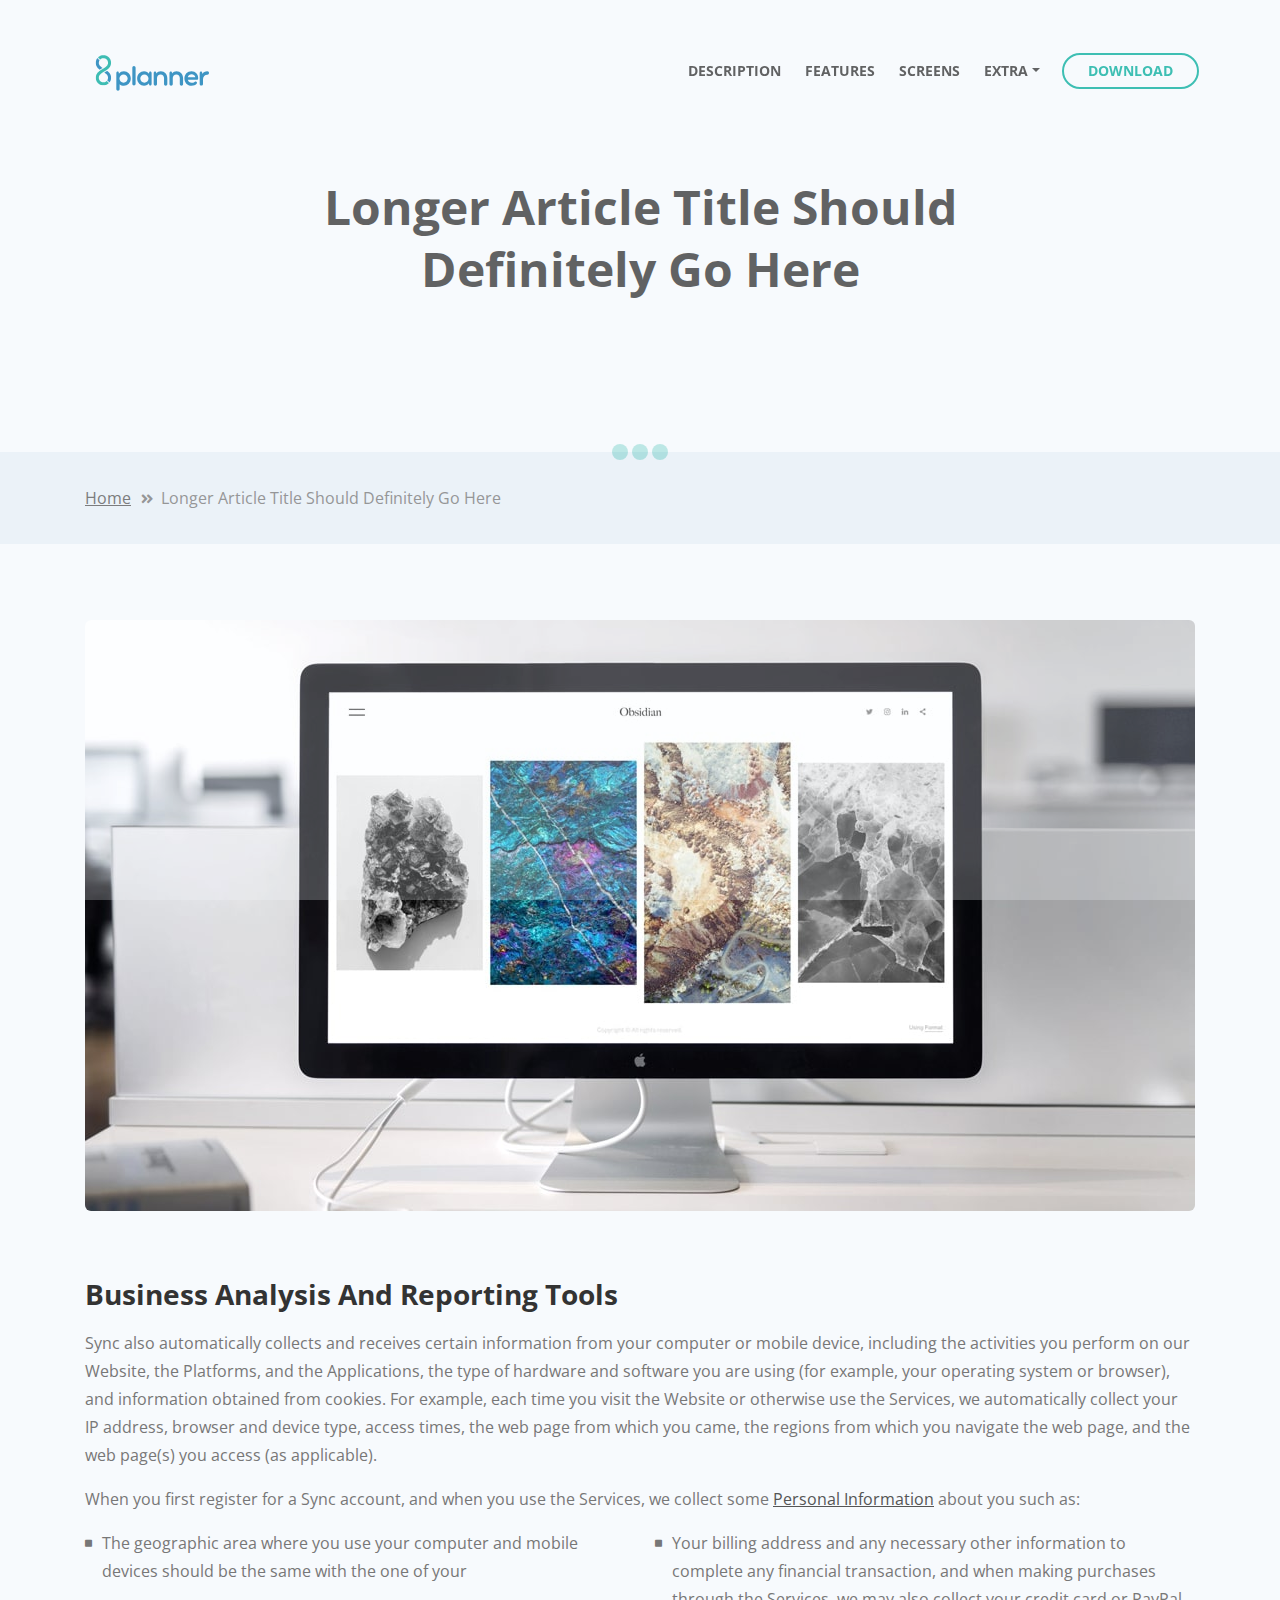
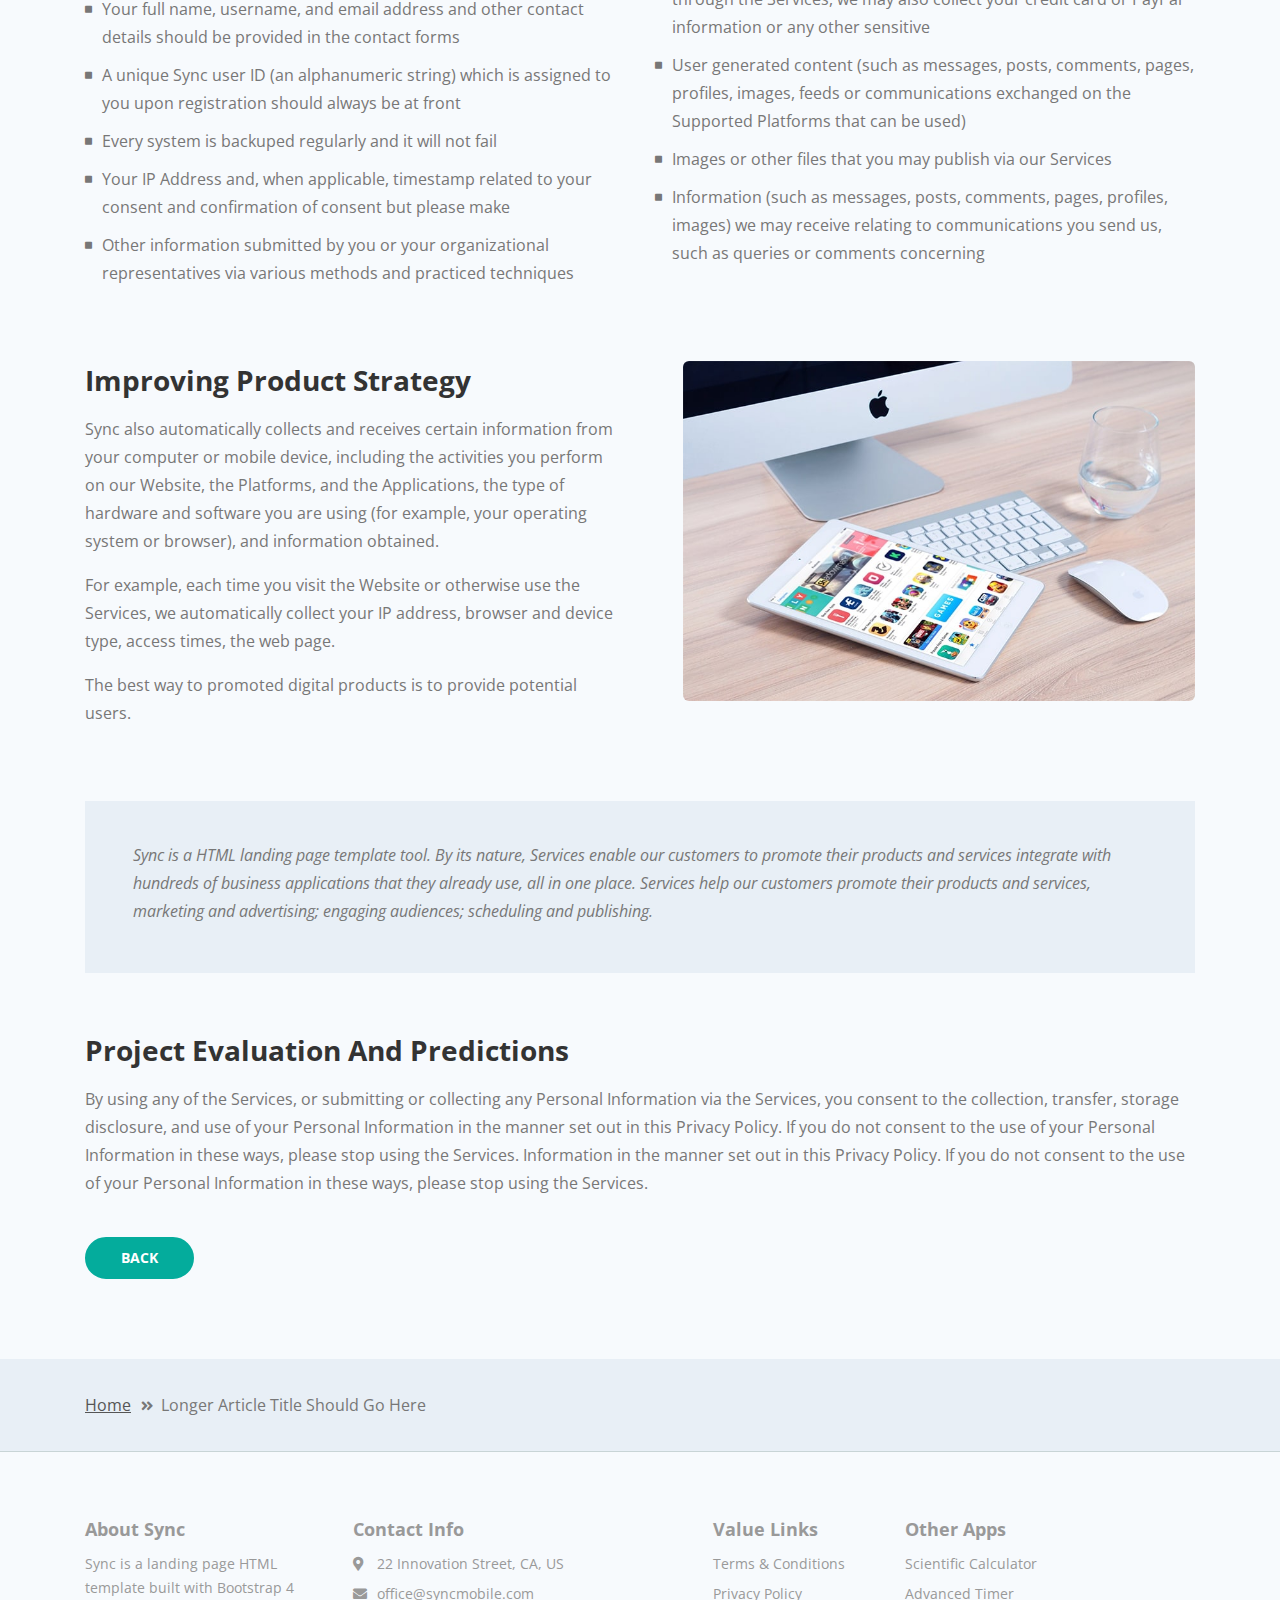
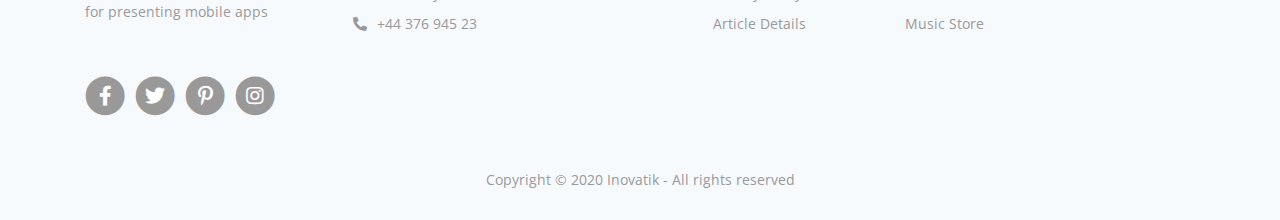
==== article-details.html @ 3a99e39f "Redesign website #25" ====
<!DOCTYPE html>
<html lang="en">
<head>
    <meta charset="utf-8">
    <meta name="viewport" content="width=device-width, initial-scale=1, shrink-to-fit=no">
    
    <!-- SEO Meta Tags -->
    <meta name="description" content="Sync is a landing page HTML template built with Bootstrap 4 for presenting mobile apps to the online audience and for getting visitors to become users.">
    <meta name="author" content="Inovatik">

    <!-- OG Meta Tags to improve the way the post looks when you share the page on LinkedIn, Facebook, Google+ -->
	<meta property="og:site_name" content="" /> <!-- website name -->
	<meta property="og:site" content="" /> <!-- website link -->
	<meta property="og:title" content=""/> <!-- title shown in the actual shared post -->
	<meta property="og:description" content="" /> <!-- description shown in the actual shared post -->
	<meta property="og:image" content="" /> <!-- image link, make sure it's jpg -->
	<meta property="og:url" content="" /> <!-- where do you want your post to link to -->
	<meta property="og:type" content="article" />

    <!-- Webpage Title -->
    <title>Article Details - Sync</title>
    
    <!-- Styles -->
    <link href="https://fonts.googleapis.com/css?family=Open+Sans:400,400i,700&display=swap&subset=latin-ext" rel="stylesheet">
    <link href="css/bootstrap.css" rel="stylesheet">
    <link href="css/fontawesome-all.css" rel="stylesheet">
    <link href="css/swiper.css" rel="stylesheet">
	<link href="css/magnific-popup.css" rel="stylesheet">
    <link href="css/styles.css" rel="stylesheet">
	
	<!-- Favicon  -->
    <link rel="icon" href="images/favicon.png">
</head>
<body data-spy="scroll" data-target=".fixed-top">
    
    <!-- Preloader -->
	<div class="spinner-wrapper">
        <div class="spinner">
            <div class="bounce1"></div>
            <div class="bounce2"></div>
            <div class="bounce3"></div>
        </div>
    </div>
    <!-- end of preloader -->
    

    <!-- Navigation -->
    <nav class="navbar navbar-expand-lg navbar-dark navbar-custom fixed-top">
        <div class="container">
            <!-- Text Logo - Use this if you don't have a graphic logo -->
            <!-- <a class="navbar-brand logo-text page-scroll" href="index.html">Sync</a> -->

            <!-- Image Logo -->
            <a class="navbar-brand logo-image" href="index.html"><img src="images/logo.svg" alt="alternative"></a> 
            
            <!-- Mobile Menu Toggle Button -->
            <button class="navbar-toggler" type="button" data-toggle="collapse" data-target="#navbarsExampleDefault" aria-controls="navbarsExampleDefault" aria-expanded="false" aria-label="Toggle navigation">
                <span class="navbar-toggler-awesome fas fa-bars"></span>
                <span class="navbar-toggler-awesome fas fa-times"></span>
            </button>
            <!-- end of mobile menu toggle button -->

            <div class="collapse navbar-collapse" id="navbarsExampleDefault">
                <ul class="navbar-nav ml-auto">
                    <li class="nav-item">
                        <a class="nav-link page-scroll" href="index.html#description">DESCRIPTION <span class="sr-only">(current)</span></a>
                    </li>
                    <li class="nav-item">
                        <a class="nav-link page-scroll" href="index.html#features">FEATURES</a>
                    </li>
                    <li class="nav-item">
                        <a class="nav-link page-scroll" href="index.html#screens">SCREENS</a>
                    </li>

                    <!-- Dropdown Menu -->          
                    <li class="nav-item dropdown">
                        <a class="nav-link dropdown-toggle page-scroll" id="navbarDropdown" role="button" aria-haspopup="true" aria-expanded="false">EXTRA</a>
                        <div class="dropdown-menu" aria-labelledby="navbarDropdown">
                            <a class="dropdown-item" href="article-details.html"><span class="item-text">ARTICLE DETAILS</span></a>
                            <div class="dropdown-divider"></div>
                            <a class="dropdown-item" href="terms-conditions.html"><span class="item-text">TERMS CONDITIONS</span></a>
                            <div class="dropdown-divider"></div>
                            <a class="dropdown-item" href="privacy-policy.html"><span class="item-text">PRIVACY POLICY</span></a>
                        </div>
                    </li>
                    <!-- end of dropdown menu -->

                </ul>
                <span class="nav-item">
                    <a class="btn-outline-sm page-scroll" href="#download">DOWNLOAD</a>
                </span>
            </div>
        </div> <!-- end of container -->
    </nav> <!-- end of navbar -->
    <!-- end of navigation -->


    <!-- Header -->
    <header id="header" class="ex-header">
        <div class="container">
            <div class="row">
                <div class="col-md-12">
                    <h1>Longer Article Title Should Definitely Go Here</h1>
                </div> <!-- end of col -->
            </div> <!-- end of row -->
        </div> <!-- end of container -->
    </header> <!-- end of ex-header -->
    <!-- end of header -->


    <!-- Breadcrumbs -->
    <div class="ex-basic-1">
        <div class="container">
            <div class="row">
                <div class="col-lg-12">
                    <div class="breadcrumbs">
                        <a href="index.html">Home</a><i class="fa fa-angle-double-right"></i><span>Longer Article Title Should Definitely Go Here</span>
                    </div> <!-- end of breadcrumbs -->
                </div> <!-- end of col -->
            </div> <!-- end of row -->
        </div> <!-- end of container -->
    </div> <!-- end of ex-basic-1 -->
    <!-- end of breadcrumbs -->


    <!-- Privacy Content -->
    <div class="ex-basic-2">
        <div class="container">
            <div class="row">
                <div class="col-lg-12">
                    <div class="image-container-large">
                        <img class="img-fluid" src="images/article-details-large.jpg" alt="alternative">
                    </div> <!-- end of image-container-large -->
                    <div class="text-container">
                        <h3>Business Analysis And Reporting Tools</h3>
                        <p>Sync also automatically collects and receives certain information from your computer or mobile device, including the activities you perform on our Website, the Platforms, and the Applications, the type of hardware and software you are using (for example, your operating system or browser), and information obtained from cookies. For example, each time you visit the Website or otherwise use the Services, we automatically collect your IP address, browser and device type, access times, the web page from which you came, the regions from which you navigate the web page, and the web page(s) you access (as applicable).</p>
                        <p>When you first register for a Sync account, and when you use the Services, we collect some <a href="#your-link">Personal Information</a> about you such as:</p>
                        <div class="row">
                            <div class="col-md-6">
                                <ul class="list-unstyled li-space-lg">
                                    <li class="media">
                                        <i class="fas fa-square"></i>
                                        <div class="media-body">The geographic area where you use your computer and mobile devices should be the same with the one of your</div>
                                    </li>
                                    <li class="media">
                                        <i class="fas fa-square"></i>
                                        <div class="media-body">Your full name, username, and email address and other contact details should be provided in the contact forms</div>
                                    </li>
                                    <li class="media">
                                        <i class="fas fa-square"></i>
                                        <div class="media-body">A unique Sync user ID (an alphanumeric string) which is assigned to you upon registration should always be at front</div>
                                    </li>
                                    <li class="media">
                                        <i class="fas fa-square"></i>
                                        <div class="media-body">Every system is backuped regularly and it will not fail</div>
                                    </li>
                                    <li class="media">
                                        <i class="fas fa-square"></i>
                                        <div class="media-body">Your IP Address and, when applicable, timestamp related to your consent and confirmation of consent but please make</div>
                                    </li>
                                    <li class="media">
                                        <i class="fas fa-square"></i>
                                        <div class="media-body">Other information submitted by you or your organizational representatives via various methods and practiced techniques</div>
                                    </li>
                                </ul>
                            </div> <!-- end of col -->

                            <div class="col-md-6">
                                <ul class="list-unstyled li-space-lg">
                                    <li class="media">
                                        <i class="fas fa-square"></i>
                                        <div class="media-body">Your billing address and any necessary other information to complete any financial transaction, and when making purchases through the Services, we may also collect your credit card or PayPal information or any other sensitive</div>
                                    </li>
                                    <li class="media">
                                        <i class="fas fa-square"></i>
                                        <div class="media-body">User generated content (such as messages, posts, comments, pages, profiles, images, feeds or communications exchanged on the Supported Platforms that can be used)</div>
                                    </li>
                                    <li class="media">
                                        <i class="fas fa-square"></i>
                                        <div class="media-body">Images or other files that you may publish via our Services</div>
                                    </li>
                                    <li class="media">
                                        <i class="fas fa-square"></i>
                                        <div class="media-body">Information (such as messages, posts, comments, pages, profiles, images) we may receive relating to communications you send us, such as queries or comments concerning</div>
                                    </li>
                                </ul>
                            </div> <!-- end of col -->
                        </div> <!-- end of row -->
                    </div> <!-- end of text-container-->
                    
                    <div class="text-container">
                        <div class="row">
                            <div class="col-md-6">
                                <h3>Improving Product Strategy</h3>
                                <p>Sync also automatically collects and receives certain information from your computer or mobile device, including the activities you perform on our Website, the Platforms, and the Applications, the type of hardware and software you are using (for example, your operating system or browser), and information obtained.</p>
                                <p>For example, each time you visit the Website or otherwise use the Services, we automatically collect your IP address, browser and device type, access times, the web page.</p>
                                <p>The best way to promoted digital products is to provide potential users.</p>
                            </div> <!-- end of col -->
                            <div class="col-md-6">
                                <div class="image-container-small">
                                    <img class="img-fluid" src="images/article-details-small.jpg" alt="alternative">
                                </div> <!-- end of image-container-small -->
                            </div> <!-- end of col -->
                        </div> <!-- end of row -->
                    </div> <!-- end of text-container -->

                    <div class="text-container dark">
                        <p class="testimonial-text">Sync is a HTML landing page template tool. By its nature, Services enable our customers to promote their products and services integrate with hundreds of business applications that they already use, all in one place. Services help our customers promote their products and services, marketing and advertising; engaging audiences; scheduling and publishing.</p>
                    </div> <!-- end of text container -->

                    <div class="text-container last">
                        <h3>Project Evaluation And Predictions</h3>
					    <p>By using any of the Services, or submitting or collecting any Personal Information via the Services, you consent to the collection, transfer, storage disclosure, and use of your Personal Information in the manner set out in this Privacy Policy. If you do not consent to the use of your Personal Information in these ways, please stop using the Services. Information in the manner set out in this Privacy Policy. If you do not consent to the use of your Personal Information in these ways, please stop using the Services.</p>
                    </div> <!-- end of text-container -->
                    <a class="btn-solid-reg" href="index.html">BACK</a>
                </div> <!-- end of col-->
            </div> <!-- end of row -->
        </div> <!-- end of container -->
    </div> <!-- end of ex-basic-2 -->
    <!-- end of privacy content -->


    <!-- Breadcrumbs -->
    <div class="ex-basic-1">
        <div class="container">
            <div class="row">
                <div class="col-lg-12">
                    <div class="breadcrumbs">
                        <a href="index.html">Home</a><i class="fa fa-angle-double-right"></i><span>Longer Article Title Should Go Here</span>
                    </div> <!-- end of breadcrumbs -->
                </div> <!-- end of col -->
            </div> <!-- end of row -->
        </div> <!-- end of container -->
    </div> <!-- end of ex-basic-1 -->
    <!-- end of breadcrumbs -->

    
    <!-- Footer -->
    <div class="footer">
        <div class="container">
            <div class="row">
                <div class="col-lg-12">
                    <div class="footer-col first">
                        <h5>About Sync</h5>
                        <p class="p-small">Sync is a landing page HTML template built with Bootstrap 4 for presenting mobile apps</p>
                    </div> <!-- end of footer-col -->
                    <div class="footer-col second">
                        <h5>Contact Info</h5>
                        <ul class="list-unstyled li-space-lg p-small">
                            <li class="media">
                                <i class="fas fa-map-marker-alt"></i>
                                <div class="media-body">22 Innovation Street, CA, US</div>
                            </li>
                            <li class="media">
                                <i class="fas fa-envelope"></i>
                                <div class="media-body"><a href="#your-link">office@syncmobile.com</a></div>
                            </li>
                            <li class="media">
                                <i class="fas fa-phone-alt"></i>
                                <div class="media-body"><a href="#your-link">+44 376 945 23</a></div>
                            </li>
                        </ul>
                    </div> <!-- end of footer-col -->
                    <div class="footer-col third">
                        <h5>Value Links</h5>
                        <ul class="list-unstyled li-space-lg p-small">
                            <li><a href="terms-conditions.html">Terms & Conditions</a></li>
                            <li><a href="privacy-policy.html">Privacy Policy</a></li>
                            <li><a href="article-details.html">Article Details</a></li>
                        </ul>
                    </div> <!-- end of footer-col -->
                    <div class="footer-col fourth">
                        <h5>Other Apps</h5>
                        <ul class="list-unstyled li-space-lg p-small">
                            <li><a href="#your-link">Scientific Calculator</a></li>
                            <li><a href="#your-link">Advanced Timer</a></li>
                            <li><a href="#your-link">Music Store</a></li>
                        </ul>
                    </div> <!-- end of footer-col -->
                    <div class="footer-col fifth">
                        <span class="fa-stack">
                            <a href="#your-link">
                                <i class="fas fa-circle fa-stack-2x"></i>
                                <i class="fab fa-facebook-f fa-stack-1x"></i>
                            </a>
                        </span>
                        <span class="fa-stack">
                            <a href="#your-link">
                                <i class="fas fa-circle fa-stack-2x"></i>
                                <i class="fab fa-twitter fa-stack-1x"></i>
                            </a>
                        </span>
                        <span class="fa-stack">
                            <a href="#your-link">
                                <i class="fas fa-circle fa-stack-2x"></i>
                                <i class="fab fa-pinterest-p fa-stack-1x"></i>
                            </a>
                        </span>
                        <span class="fa-stack">
                            <a href="#your-link">
                                <i class="fas fa-circle fa-stack-2x"></i>
                                <i class="fab fa-instagram fa-stack-1x"></i>
                            </a>
                        </span>
                    </div> <!-- end of footer-col -->
                </div> <!-- end of col -->
            </div> <!-- end of row -->
        </div> <!-- end of container -->
    </div> <!-- end of footer -->  
    <!-- end of footer -->


    <!-- Copyright -->
    <div class="copyright">
        <div class="container">
            <div class="row">
                <div class="col-lg-12">
                    <p class="p-small">Copyright © 2020 <a href="https://inovatik.com">Inovatik</a> - All rights reserved</p>
                </div> <!-- end of col -->
            </div> <!-- enf of row -->
        </div> <!-- end of container -->
    </div> <!-- end of copyright --> 
    <!-- end of copyright -->
    
        
    <!-- Scripts -->
    <script src="js/jquery.min.js"></script> <!-- jQuery for Bootstrap's JavaScript plugins -->
    <script src="js/popper.min.js"></script> <!-- Popper tooltip library for Bootstrap -->
    <script src="js/bootstrap.min.js"></script> <!-- Bootstrap framework -->
    <script src="js/jquery.easing.min.js"></script> <!-- jQuery Easing for smooth scrolling between anchors -->
    <script src="js/swiper.min.js"></script> <!-- Swiper for image and text sliders -->
    <script src="js/jquery.magnific-popup.js"></script> <!-- Magnific Popup for lightboxes -->
    <script src="js/validator.min.js"></script> <!-- Validator.js - Bootstrap plugin that validates forms -->
    <script src="js/scripts.js"></script> <!-- Custom scripts -->
</body>
</html>
---- css/styles.css ----
/* Template: Sync - Free Mobile App Landing Page HTML Template
   Author: Inovatik
   Created: Dec 2019
   Description: Master CSS file
*/

/*****************************************
Table Of Contents:

01. General Styles
02. Preloader
03. Navigation
04. Header
05. Small Features
06. Description 1
07. Description 1 Details Lightbox
08. Description 2
09. Features
10. Screenshots
11. Testimonials
12. Statistics
13. Download
14. Footer
15. Copyright
16. Back To Top Button
17. Extra Pages
18. Media Queries
******************************************/

/*****************************************
Colors:
- Backgrounds - light gray #f7fafd
- Backgrounds - gray #e8eff6
- Buttons - red #04ac9c
- Headings text, navbar links - black #333
- Body text - dark gray #777
******************************************/


/******************************/
/*     01. General Styles     */
/******************************/
body,
html {
    width: 100%;
	height: 100%;
}

body, p {
	color: #777; 
	font: 400 1rem/1.75rem "Open Sans", sans-serif;
}

.p-large {
	font: 400 1.125rem/1.875rem "Open Sans", sans-serif;
}

.p-small {
	font: 400 0.875rem/1.5rem "Open Sans", sans-serif;
}

.p-heading {
	margin-bottom: 4rem;
	text-align: center;
}

h1 {
	color: #333;
	font: 700 2.625rem/3.375rem "Open Sans", sans-serif;
}

h2 {
	color: #333;
	font: 700 2.125rem/2.75rem "Open Sans", sans-serif;
}

h3 {
	color: #333;
	font: 700 1.75rem/2.375rem "Open Sans", sans-serif;
}

h4 {
	color: #333;
	font: 700 1.25rem/1.75rem "Open Sans", sans-serif;
}

h5 {
	color: #333;
	font: 700 1.125rem/1.625rem "Open Sans", sans-serif;
}

h6 {
	color: #333;
	font: 700 1rem/1.5rem "Open Sans", sans-serif;
}

.testimonial-text {
	font-style: italic;
}

.testimonial-author {
	font-weight: 700;
	font-size: 1rem;
	line-height: 1.5rem;
}

.li-space-lg li {
	margin-bottom: 0.625rem;
}

a {
	color: #555;
	text-decoration: underline;
}

a:hover {
	color: #555;
	text-decoration: underline;
}

a.red {
	color: #04ac9c;
}

.btn-solid-reg {
	display: inline-block;
	padding: 1.1875rem 2.125rem 1.1875rem 2.125rem;
	border: 0.125rem solid #04ac9c;
	border-radius: 2rem;
	background-color: #04ac9c;
	color: #fff;
	font: 700 0.875rem/0 "Open Sans", sans-serif;
	text-decoration: none;
	transition: all 0.2s;
}

.btn-solid-reg:hover {
	border: 0.125rem solid #04ac9c;
	background-color: transparent;
	color: #04ac9c;
	text-decoration: none;
}

.btn-solid-lg {
	display: inline-block;
	padding: 1.5rem 2.375rem 1.5rem 2.375rem;
	border: 0.125rem solid #04ac9c;
	border-radius: 2rem;
	background-color: #04ac9c;
	color: #fff;
	font: 700 0.875rem/0 "Open Sans", sans-serif;
	text-decoration: none;
	transition: all 0.2s;
}

.btn-solid-lg:hover {
	border: 0.125rem solid #04ac9c;
	background-color: transparent;
	color: #04ac9c;
	text-decoration: none;
}

.btn-solid-lg .fab {
	margin-right: 0.5rem;
	font-size: 1.25rem;
	line-height: 0;
	vertical-align: top;
}

.btn-solid-lg .fab.fa-google-play {
	font-size: 1rem;
}

.btn-outline-reg {
	display: inline-block;
	padding: 1.1875rem 2.125rem 1.1875rem 2.125rem;
	border: 0.125rem solid #333;
	border-radius: 2rem;
	background-color: transparent;
	color: #333;
	font: 700 0.875rem/0 "Open Sans", sans-serif;
	text-decoration: none;
	transition: all 0.2s;
}

.btn-outline-reg:hover {
	border: 0.125rem solid #333;
	background-color: #333;
	color: #fff;
	text-decoration: none;
}

.btn-outline-lg {
	display: inline-block;
	padding: 1.5rem 2.375rem 1.5rem 2.375rem;
	border: 0.125rem solid #333;
	border-radius: 2rem;
	background-color: transparent;
	color: #333;
	font: 700 0.875rem/0 "Open Sans", sans-serif;
	text-decoration: none;
	transition: all 0.2s;
}

.btn-outline-lg:hover {
	border: 0.125rem solid #333;
	background-color: #333;
	color: #fff;
	text-decoration: none;
}

.btn-outline-sm {
	display: inline-block;
	padding: 1rem 1.5rem 1rem 1.5rem;
	border: 0.125rem solid #333;
	border-radius: 2rem;
	background-color: transparent;
	color: #333;
	font: 700 0.875rem/0 "Open Sans", sans-serif;
	text-decoration: none;
	transition: all 0.2s;
}

.btn-outline-sm:hover {
	border: 0.125rem solid #333;
	background-color: #333;
	color: #fff;
	text-decoration: none;
}

.form-group {
	position: relative;
	margin-bottom: 1.25rem;
}

.form-group.has-error.has-danger {
	margin-bottom: 0.625rem;
}

.form-group.has-error.has-danger .help-block.with-errors ul {
	margin-top: 0.375rem;
}

.label-control {
	position: absolute;
	top: 0.87rem;
	left: 1.375rem;
	color: #777;
	opacity: 1;
	font: 400 0.875rem/1.375rem "Open Sans", sans-serif;
	cursor: text;
	transition: all 0.2s ease;
}

/* IE10+ hack to solve lower label text position compared to the rest of the browsers */
@media screen and (-ms-high-contrast: active), screen and (-ms-high-contrast: none) {  
	.label-control {
		top: 0.9375rem;
	}
}

.form-control-input:focus + .label-control,
.form-control-input.notEmpty + .label-control,
.form-control-textarea:focus + .label-control,
.form-control-textarea.notEmpty + .label-control {
	top: 0.125rem;
	opacity: 1;
	font-size: 0.75rem;
	font-weight: 700;
}

.form-control-input,
.form-control-select {
	display: block; /* needed for proper display of the label in Firefox, IE, Edge */
	width: 100%;
	padding-top: 1.0625rem;
	padding-bottom: 0.0625rem;
	padding-left: 1.3125rem;
	border: 1px solid #c4d8dc;
	border-radius: 0.25rem;
	background-color: #fff;
	color: #777;
	font: 400 0.875rem/1.875rem "Open Sans", sans-serif;
	transition: all 0.2s;
	-webkit-appearance: none; /* removes inner shadow on form inputs on ios safari */
}

.form-control-select {
	padding-top: 0.5rem;
	padding-bottom: 0.5rem;
	height: 3rem;
}

/* IE10+ hack to solve lower label text position compared to the rest of the browsers */
@media screen and (-ms-high-contrast: active), screen and (-ms-high-contrast: none) {  
	.form-control-input {
		padding-top: 1.25rem;
		padding-bottom: 0.75rem;
		line-height: 1.75rem;
	}

	.form-control-select {
		padding-top: 0.875rem;
		padding-bottom: 0.75rem;
		height: 3.125rem;
		line-height: 2.125rem;
	}
}

select {
    /* you should keep these first rules in place to maintain cross-browser behavior */
    -webkit-appearance: none;
	-moz-appearance: none;
	-ms-appearance: none;
    -o-appearance: none;
    appearance: none;
    background-image: url('../images/down-arrow.png');
    background-position: 96% 50%;
    background-repeat: no-repeat;
    outline: none;
}

select::-ms-expand {
    display: none; /* removes the ugly default down arrow on select form field in IE11 */
}

.form-control-textarea {
	display: block; /* used to eliminate a bottom gap difference between Chrome and IE/FF */
	width: 100%;
	height: 8rem; /* used instead of html rows to normalize height between Chrome and IE/FF */
	padding-top: 1.25rem;
	padding-left: 1.3125rem;
	border: 1px solid #c4d8dc;
	border-radius: 0.25rem;
	background-color: #fff;
	color: #777;
	font: 400 0.875rem/1.75rem "Open Sans", sans-serif;
	transition: all 0.2s;
}

.form-control-input:focus,
.form-control-select:focus,
.form-control-textarea:focus {
	border: 1px solid #a1a1a1;
	outline: none; /* Removes blue border on focus */
}

.form-control-input:hover,
.form-control-select:hover,
.form-control-textarea:hover {
	border: 1px solid #a1a1a1;
}

input[type='checkbox'] {
	vertical-align: -10%;
	margin-right: 0.5rem;
}

/* IE10+ hack to raise checkbox field position compared to the rest of the browsers */
@media screen and (-ms-high-contrast: active), screen and (-ms-high-contrast: none) {  
	input[type='checkbox'] {
		vertical-align: -9%;
	}
}

.form-control-submit-button {
	display: inline-block;
	width: 100%;
	height: 3.125rem;
	border: 0.125rem solid #04ac9c;
	border-radius: 1.5rem;
	background-color: #04ac9c;
	color: #fff;
	font: 700 0.875rem/0 "Open Sans", sans-serif;
	cursor: pointer;
	transition: all 0.2s;
}

.form-control-submit-button:hover {
	border: 0.125rem solid #04ac9c;
	background-color: transparent;
	color: #04ac9c;
}

/* Form Success And Error Message Formatting */
#pmsgSubmit.h3.text-center.tada.animated,
#pmsgSubmit.h3.text-center {
	display: block;
	margin-bottom: 0;
	color: #04ac9c;
	font-weight: 400;
	font-size: 1.125rem;
	line-height: 1rem;
}

.help-block.with-errors .list-unstyled {
	font-size: 0.75rem;
	line-height: 1.125rem;
	text-align: left;
}

.help-block.with-errors ul {
	margin-bottom: 0;
}
/* end of form success and error message formatting */

/* Form Success And Error Message Animation - Animate.css */
@-webkit-keyframes tada {
	from {
		-webkit-transform: scale3d(1, 1, 1);
		-ms-transform: scale3d(1, 1, 1);
		transform: scale3d(1, 1, 1);
	}
	10%, 20% {
		-webkit-transform: scale3d(.9, .9, .9) rotate3d(0, 0, 1, -3deg);
		-ms-transform: scale3d(.9, .9, .9) rotate3d(0, 0, 1, -3deg);
		transform: scale3d(.9, .9, .9) rotate3d(0, 0, 1, -3deg);
	}
	30%, 50%, 70%, 90% {
		-webkit-transform: scale3d(1.1, 1.1, 1.1) rotate3d(0, 0, 1, 3deg);
		-ms-transform: scale3d(1.1, 1.1, 1.1) rotate3d(0, 0, 1, 3deg);
		transform: scale3d(1.1, 1.1, 1.1) rotate3d(0, 0, 1, 3deg);
	}
	40%, 60%, 80% {
		-webkit-transform: scale3d(1.1, 1.1, 1.1) rotate3d(0, 0, 1, -3deg);
		-ms-transform: scale3d(1.1, 1.1, 1.1) rotate3d(0, 0, 1, -3deg);
		transform: scale3d(1.1, 1.1, 1.1) rotate3d(0, 0, 1, -3deg);
	}
	to {
		-webkit-transform: scale3d(1, 1, 1);
		-ms-transform: scale3d(1, 1, 1);
		transform: scale3d(1, 1, 1);
	}
}

@keyframes tada {
	from {
		-webkit-transform: scale3d(1, 1, 1);
		-ms-transform: scale3d(1, 1, 1);
		transform: scale3d(1, 1, 1);
	}
	10%, 20% {
		-webkit-transform: scale3d(.9, .9, .9) rotate3d(0, 0, 1, -3deg);
		-ms-transform: scale3d(.9, .9, .9) rotate3d(0, 0, 1, -3deg);
		transform: scale3d(.9, .9, .9) rotate3d(0, 0, 1, -3deg);
	}
	30%, 50%, 70%, 90% {
		-webkit-transform: scale3d(1.1, 1.1, 1.1) rotate3d(0, 0, 1, 3deg);
		-ms-transform: scale3d(1.1, 1.1, 1.1) rotate3d(0, 0, 1, 3deg);
		transform: scale3d(1.1, 1.1, 1.1) rotate3d(0, 0, 1, 3deg);
	}
	40%, 60%, 80% {
		-webkit-transform: scale3d(1.1, 1.1, 1.1) rotate3d(0, 0, 1, -3deg);
		-ms-transform: scale3d(1.1, 1.1, 1.1) rotate3d(0, 0, 1, -3deg);
		transform: scale3d(1.1, 1.1, 1.1) rotate3d(0, 0, 1, -3deg);
	}
	to {
		-webkit-transform: scale3d(1, 1, 1);
		-ms-transform: scale3d(1, 1, 1);
		transform: scale3d(1, 1, 1);
	}
}

.tada {
	-webkit-animation-name: tada;
	animation-name: tada;
}

.animated {
	-webkit-animation-duration: 1s;
	animation-duration: 1s;
	-webkit-animation-fill-mode: both;
	animation-fill-mode: both;
}
/* end of form success and error message animation - Animate.css */

/* Fade-move Animation For Details Lightbox - Magnific Popup */
/* at start */
.my-mfp-slide-bottom .zoom-anim-dialog {
	opacity: 0;
	transition: all 0.2s ease-out;
	-webkit-transform: translateY(-1.25rem) perspective(37.5rem) rotateX(10deg);
	-ms-transform: translateY(-1.25rem) perspective(37.5rem) rotateX(10deg);
	transform: translateY(-1.25rem) perspective(37.5rem) rotateX(10deg);
}

/* animate in */
.my-mfp-slide-bottom.mfp-ready .zoom-anim-dialog {
	opacity: 1;
	-webkit-transform: translateY(0) perspective(37.5rem) rotateX(0); 
	-ms-transform: translateY(0) perspective(37.5rem) rotateX(0); 
	transform: translateY(0) perspective(37.5rem) rotateX(0); 
}

/* animate out */
.my-mfp-slide-bottom.mfp-removing .zoom-anim-dialog {
	opacity: 0;
	-webkit-transform: translateY(-0.625rem) perspective(37.5rem) rotateX(10deg); 
	-ms-transform: translateY(-0.625rem) perspective(37.5rem) rotateX(10deg); 
	transform: translateY(-0.625rem) perspective(37.5rem) rotateX(10deg); 
}

/* dark overlay, start state */
.my-mfp-slide-bottom.mfp-bg {
	opacity: 0;
	transition: opacity 0.2s ease-out;
}

/* animate in */
.my-mfp-slide-bottom.mfp-ready.mfp-bg {
	opacity: 0.8;
}
/* animate out */
.my-mfp-slide-bottom.mfp-removing.mfp-bg {
	opacity: 0;
}
/* end of fade-move animation for details lightbox - magnific popup */

/* Fade Animation For Image Lightbox - Magnific Popup */
@-webkit-keyframes fadeIn {
	from {
		opacity: 0;
	}
	to {
		opacity: 1;
	}
}

@keyframes fadeIn {
	from {
		opacity: 0;
	}
	to {
		opacity: 1;
	}
}

.fadeIn {
	-webkit-animation: fadeIn 0.6s;
	animation: fadeIn 0.6s;
}

@-webkit-keyframes fadeOut {
	from {
		opacity: 1;
	}
	to {
		opacity: 0;
	}
}

@keyframes fadeOut {
	from {
		opacity: 1;
	}
	to {
		opacity: 0;
	}
}

.fadeOut {
	-webkit-animation: fadeOut 0.8s;
	animation: fadeOut 0.8s;
}
/* end of fade animation for details lightbox - magnific popup */


/*************************/
/*     02. Preloader     */
/*************************/
.spinner-wrapper {
	position: fixed;
	z-index: 999999;
	top: 0;
	right: 0;
	bottom: 0;
	left: 0;
	background: #f7fafd;
}

.spinner {
	position: absolute;
	top: 50%; /* centers the loading animation vertically one the screen */
	left: 50%; /* centers the loading animation horizontally one the screen */
	width: 3.75rem;
	height: 1.25rem;
	margin: -0.625rem 0 0 -1.875rem; /* is width and height divided by two */ 
	text-align: center;
}

.spinner > div {
	display: inline-block;
	width: 1rem;
	height: 1rem;
	border-radius: 100%;
	background-color: #04ac9c;
	-webkit-animation: sk-bouncedelay 1.4s infinite ease-in-out both;
	animation: sk-bouncedelay 1.4s infinite ease-in-out both;
}

.spinner .bounce1 {
	-webkit-animation-delay: -0.32s;
	animation-delay: -0.32s;
}

.spinner .bounce2 {
	-webkit-animation-delay: -0.16s;
	animation-delay: -0.16s;
}

@-webkit-keyframes sk-bouncedelay {
	0%, 80%, 100% { -webkit-transform: scale(0); }
	40% { -webkit-transform: scale(1.0); }
}

@keyframes sk-bouncedelay {
	0%, 80%, 100% { 
		-webkit-transform: scale(0);
		-ms-transform: scale(0);
		transform: scale(0);
	} 40% { 
		-webkit-transform: scale(1.0);
		-ms-transform: scale(1.0);
		transform: scale(1.0);
	}
}


/**************************/
/*     03. Navigation     */
/**************************/
.navbar-custom {
	background-color: #f7fafd;
	box-shadow: 0 0.0625rem 0.375rem 0 rgba(0, 0, 0, 0.1);
	font: 700 0.875rem/0.875rem "Open Sans", sans-serif;
	transition: all 0.2s;
}

.navbar-custom .navbar-brand.logo-image img {
    width: 8rem;
	height: 4rem;
}

.navbar-custom .navbar-brand.logo-text {
	font: 700 2rem/1rem "Open Sans", sans-serif;
	color: #333;
	text-decoration: none;
}

.navbar-custom .navbar-nav {
	margin-top: 0.75rem;
	margin-bottom: 0.5rem;
}

.navbar-custom .nav-item .nav-link {
	padding: 0.625rem 0.75rem;
	color: #333;
	text-decoration: none;
	transition: all 0.2s ease;
}

.navbar-custom .nav-item .nav-link:hover,
.navbar-custom .nav-item .nav-link.active {
	color: #04ac9c;
}

/* Dropdown Menu */
.navbar-custom .dropdown:hover > .dropdown-menu {
	display: block; /* this makes the dropdown menu stay open while hovering it */
	min-width: auto;
	animation: fadeDropdown 0.2s; /* required for the fade animation */
}

@keyframes fadeDropdown {
    0% {
        opacity: 0;
    }

    100% {
        opacity: 1;
    }
}

.navbar-custom .dropdown-toggle {
	cursor: default;
}

.navbar-custom .dropdown-toggle:focus { /* removes dropdown outline on focus */
	outline: 0;
}

.navbar-custom .dropdown-menu {
	margin-top: 0;
	border: none;
	border-radius: 0.25rem;
	background-color: #f7fafd;
}

.navbar-custom .dropdown-item {
	color: #333;
	text-decoration: none;
}

.navbar-custom .dropdown-item:hover {
	background-color: #f7fafd;
}

.navbar-custom .dropdown-item .item-text {
	font: 700 0.875rem/0.875rem "Open Sans", sans-serif;
}

.navbar-custom .dropdown-item:hover .item-text {
	color: #04ac9c;
}

.navbar-custom .dropdown-divider {
	width: 100%;
	height: 1px;
	margin: 0.75rem auto 0.725rem auto;
	border: none;
	background-color: #c4d8dc;
	opacity: 0.2;
}
/* end of dropdown menu */

.navbar-custom .nav-item .btn-outline-sm {
	margin-top: 0.125rem;
	margin-bottom: 1.375rem;
	margin-left: 0.5rem;
	border: 0.125rem solid #04ac9c;
	color: #04ac9c;
}

.navbar-custom .nav-item .btn-outline-sm:hover {
	border: 0.125rem solid #04ac9c;
	background-color: #04ac9c;
	color: #fff;
}

.navbar-custom .navbar-toggler {
	padding: 0;
	border: none;
	color: #333;
	font-size: 2rem;
}

.navbar-custom button[aria-expanded='false'] .navbar-toggler-awesome.fas.fa-times{
	display: none;
}

.navbar-custom button[aria-expanded='false'] .navbar-toggler-awesome.fas.fa-bars{
	display: inline-block;
}

.navbar-custom button[aria-expanded='true'] .navbar-toggler-awesome.fas.fa-bars{
	display: none;
}

.navbar-custom button[aria-expanded='true'] .navbar-toggler-awesome.fas.fa-times{
	display: inline-block;
	margin-right: 0.125rem;
}


/*********************/
/*    04. Header     */
/*********************/
.header {
	position: relative;
	overflow: hidden;
	padding-top: 8rem;
	padding-bottom: 3rem;
	background-color: #f7fafd;
	text-align: center;
}

.header .text-container {
	margin-bottom: 3rem;
}

.header h1 {
	margin-bottom: 1rem;
}

.header .p-heading {
	margin-bottom: 2rem;
}

.header .btn-solid-lg {
	margin-right: 0.5rem;
	margin-bottom: 1.125rem;
	margin-left: 0.5rem;
}

.header .deco-white-circle-1,
.header .deco-white-circle-2,
.header .deco-blue-circle,
.header .deco-yellow-circle,
.header .deco-green-diamond {
	display: none;
}


/******************************/
/*     05. Small Features     */
/******************************/
.cards-1 {
	padding-top: 1rem;
	padding-bottom: 2rem;
	background-color: #f7fafd;
	text-align: center;
}

.cards-1 .card {
	max-width: 11rem;
	margin-right: auto;
	margin-bottom: 3rem;
	margin-left: auto;
	padding: 0;
	border: none;
	background-color: transparent;
}

.cards-1 .card-image {
	width: 7.5rem;
	height: 7.5rem;
	margin-right: auto;
	margin-bottom: 1.5rem;
	margin-left: auto;
	border-radius: 50%;
	background-color: #ebe7fa;
}

.cards-1 .card-image .fas {
	color: #aa7eec;
	font-size: 3.25rem;
	line-height: 7.5rem;
}

.cards-1 .card-image.green {
	background-color: #daf4ef;
}

.cards-1 .card-image.green .fas {
	color: #04ac9c;
}

.cards-1 .card-image.red {
	background-color: #f8e5ea;
}

.cards-1 .card-image.red .fas {
	color: #04ac9c;
}

.cards-1 .card-image.yellow {
	background-color: #f8f1de;
}

.cards-1 .card-image.yellow .fas {
	color: #ffb30f;
}

.cards-1 .card-image.blue {
	background-color: #e1f2fa;
}

.cards-1 .card-image.blue .fas {
	color: #50b9e8;
}

.cards-1 .card-body {
	padding: 0;
}

.cards-1 .card-title {
	margin-bottom: 0.5rem;
}


/*****************************/
/*     06. Description 1     */
/*****************************/
.basic-1 {
	padding-top: 3rem;
	padding-bottom: 8rem;
	background-color: #f7fafd;
}

.basic-1 .image-container {
	margin-bottom: 5rem;
}

.basic-1 h2 {
	margin-bottom: 1.5rem;
}

.basic-1 .list-unstyled {
	margin-bottom: 1.75rem;
}

.basic-1 .list-unstyled .fas {
	color: #777;
	font-size: 0.5rem;
	line-height: 1.75rem;
}

.basic-1 .list-unstyled .media-body {
	margin-left: 0.5rem;
}


/**********************************************/
/*     07. Description 1 Details Lightbox     */
/**********************************************/
.lightbox-basic {
	position: relative;
	max-width: 71.875rem;
	margin: 2.5rem auto;
	padding: 3rem 1rem;
	background-color: #fff;
	text-align: left;
}

.lightbox-basic .image-container {
	margin-bottom: 3rem;
	text-align: center;
}

.lightbox-basic h3 {
	margin-bottom: 0.5rem;
}

.lightbox-basic hr {
	width: 2.75rem;
	margin-top: 0.125rem;
	margin-bottom: 1rem;
	margin-left: 0;
	border-top: 0.125rem solid #e0e0e0;
}

.lightbox-basic h4 {
	margin-top: 1.75rem;
	margin-bottom: 0.625rem;
}

.lightbox-basic .list-unstyled {
	margin-bottom: 1.5rem;
}

.lightbox-basic .list-unstyled .far {
	color: #04ac9c;
	font-size: 1.125rem;
	line-height: 1.75rem;
}

.lightbox-basic .list-unstyled .media-body {
	margin-left: 0.625rem;
}

.lightbox-basic .list-unstyled {
	margin-bottom: 1.5rem;
}

/* Action Button */
.lightbox-basic .btn-solid-reg.mfp-close {
	position: relative;
	width: auto;
	height: auto;
	color: #fff;
	opacity: 1;
}

.lightbox-basic .btn-solid-reg.mfp-close:hover {
	color: #04ac9c;
}
/* end of action Button */

/* Back Button */
.lightbox-basic .btn-outline-reg.mfp-close.as-button {
	position: relative;
	display: inline-block;
	width: auto;
	height: auto;
	margin-left: 0.375rem;
	padding: 1.25rem 2.25rem 1.25rem 2.25rem;
	border: 0.125rem solid #333;
	color: #333;
	opacity: 1;
}

.lightbox-basic .btn-outline-reg.mfp-close.as-button:hover {
	color: #fff;
}
/* end of back button */

/* Close X Button */
.lightbox-basic button.mfp-close.x-button {
	position: absolute;
	top: -0.125rem;
	right: -0.125rem;
	width: 2.75rem;
	height: 2.75rem;
	color: #555;
}
/* end of close x button */


/****************************/
/*     08. Description 2    */
/****************************/
.tabs {
	padding-top: 8rem;
	padding-bottom: 8rem;
	background-color: #e8eff6;
}

.tabs .tabs-container {
	margin-bottom: 5rem;
}

.tabs .nav-tabs {
	margin-bottom: 1.125rem;
	border: none;
}

.tabs .nav-item {
	width: 100%;
	margin-bottom: 0.75rem;
	text-align: center;
}

.tabs .nav-link {
	padding: 0.5rem 1.5rem;
	border-radius: 0;
	background-color: #f7fafd;
	color: #777;
	font-weight: 700;
	font-size: 1.125rem;
	text-decoration: none;
	transition: all 0.2s ease;
}

.tabs .nav-link.active {
	background-color: #04ac9c;
	color: #fff;
}

.tabs .nav-link:hover {
	background-color: #04ac9c;
	color: #fff;
}

.tabs .nav-link .fas,
.tabs .nav-link .far {
	margin-right: 0.375rem;
}

.tabs .li-space-lg li {
	margin-bottom: 0.875rem;
}

.tabs .list-unstyled .fas,
.tabs .list-unstyled .far {
	color: #04ac9c;
	font-size: 1.125rem;
	line-height: 1.75rem;
}

.tabs .list-unstyled .media-body {
	margin-left: 0.625rem;
}

.tabs #tab-1 .list-unstyled {
	margin-bottom: 1.5rem;
}

.tabs #tab-1 .btn-solid-reg {
	margin-right: 0.5rem;
}


/************************/
/*     09. Features     */
/************************/
.basic-2 {
	padding-top: 7rem;
	padding-bottom: 5rem;
	background-color: #f7fafd;
}

.basic-2 h2 {
	margin-bottom: 0.875rem;
	text-align: center;
}

.basic-2 .li-space-lg li {
	margin-bottom: 1.375rem;
}

.basic-2 .li-space-lg.first li:last-of-type  {
	margin-bottom: 4rem;
}

.basic-2 .fa-stack {
	width: 2em;
	margin-right: 0.625rem;
	font-size: 1.25rem;
}

.basic-2 .fa-stack-2x {
	color: #aa7eec;
}

.basic-2 .fa-stack-2x.green {
	color: #04ac9c;
}

.basic-2 .fa-stack-2x.red {
	color: #04ac9c;
}

.basic-2 .fa-stack-2x.yellow {
	color: #ffb30f;
}

.basic-2 .fa-stack-2x.blue {
	color: #50b9e8;
}

.basic-2 .fa-stack-1x {
	color: #fff;
}

.basic-2 .media-body h4 {
	margin-bottom: 0.25rem;
}

.basic-2 img {
	display: block;
	width: 100%;
	max-width: 20rem;
	margin-right: auto;
	margin-bottom: 5rem;
	margin-left: auto;
}


/***************************/
/*     10. Screenshots     */
/***************************/
.slider {
	padding-top: 8rem;
	padding-bottom: 8rem;
	background-color: #e8eff6;
}

.slider .slider-container {
	/* position: relative; */
	height: 100%;
}

.slider .swiper-container {
	position: static;
	width: 90%;
	text-align: center;
}

.slider .swiper-button-prev,
.slider .swiper-button-next {
	top: 50%;
	width: 1.125rem;
}

.slider .swiper-button-prev:focus,
.slider .swiper-button-next:focus {
	/* even if you can't see it chrome you can see it on mobile device */
	outline: none;
}

.slider .swiper-button-prev {
	left: -0.5rem;
	background-image: url("data:image/svg+xml;charset=utf-8,%3Csvg%20xmlns%3D'http%3A%2F%2Fwww.w3.org%2F2000%2Fsvg'%20viewBox%3D'0%200%2028%2044'%3E%3Cpath%20d%3D'M0%2C22L22%2C0l2.1%2C2.1L4.2%2C22l19.9%2C19.9L22%2C44L0%2C22L0%2C22L0%2C22z'%20fill%3D'%23777777'%2F%3E%3C%2Fsvg%3E");
	background-size: 1.125rem 1.75rem;
}

.slider .swiper-button-next {
	right: -0.5rem;
	background-image: url("data:image/svg+xml;charset=utf-8,%3Csvg%20xmlns%3D'http%3A%2F%2Fwww.w3.org%2F2000%2Fsvg'%20viewBox%3D'0%200%2028%2044'%3E%3Cpath%20d%3D'M27%2C22L27%2C22L5%2C44l-2.1-2.1L22.8%2C22L2.9%2C2.1L5%2C0L27%2C22L27%2C22z'%20fill%3D'%23777777'%2F%3E%3C%2Fsvg%3E");
	background-size: 1.125rem 1.75rem;
}


/****************************/
/*     11. Testimonials     */
/****************************/
.cards-2 {
	padding-top: 7rem;
	padding-bottom: 3rem;
	background-color: #f7fafd;
	text-align: center;
}

.cards-2 h2 {
	margin-bottom: 3.25rem;
}

.cards-2 .card {
	max-width: 22rem;
	margin-right: auto;
	margin-bottom: 4.75rem;
	margin-left: auto;
	border: 0;
	background-color: transparent;
}

.cards-2 .fa-star {
	margin-right: 0.25rem;
	color: #ffb30f;
	font-size: 1.375rem;
}

.cards-2 .testimonial-line {
	width: 3rem;
	margin-bottom: 1rem;
	border-top: 0.125rem solid #e0e0e0;
}

.cards-2 .card-body {
	padding: 0;
}

.cards-2 .testimonial-text {
	margin-bottom: 0.625rem;
}

.cards-2 .testimonial-author {
	color: #333;
}

.cards-2 .image-container {
	margin-bottom: 5.25rem;
	padding: 2.5rem 2rem 0 2rem;
	border-radius: 0.5rem;
	background-color: #fff;
}

.cards-2 .image-container img {
	margin-right: 1rem;
	margin-bottom: 2.5rem;
	margin-left: 1rem;
}


/**************************/
/*     12. Statistics     */
/**************************/
.counter {
	padding-top: 8rem;
	padding-bottom: 5rem;
	background-color: #e8eff6;
	text-align: center;
}

.counter #counter {
	margin-bottom: 0.75rem;
}

.counter #counter .cell {
	display: inline-block;
	width: 6.25rem;
	margin-right: 1.5rem;
	margin-bottom: 2rem;
	margin-left: 1.5rem;
	vertical-align: top;
}

.counter #counter .fas {
	margin-bottom: 0.875rem;
	font-size: 2.5rem;
	color: #aa7eec;
}

.counter #counter .fas.green {
	color: #04ac9c;
}

.counter #counter .fas.red {
	color: #04ac9c;
}

.counter #counter .fas.yellow {
	color: #ffb30f;
}

.counter #counter .fas.blue {
	color: #50b9e8;
}

.counter #counter .counter-value {
	color: #333;
	font-weight: 700;
	font-size: 3.5rem;
	line-height: 4.25rem;
	vertical-align: middle;
}

.counter #counter .counter-info {
	margin-bottom: 0;
	vertical-align: middle;
}


/************************/
/*     13. Download     */
/************************/
.basic-3 {
	position: relative;
	overflow: hidden;
	padding-top: 8rem;
	padding-bottom: 8rem;
	background-color: #f7fafd;
	text-align: center;
}

.basic-3 .image-container {
	margin-bottom: 2rem;
}

.basic-3 .p-large {
	margin-bottom: 1.75rem;
}

.basic-3 .btn-solid-lg {
	margin-right: 0.5rem;
	margin-bottom: 1.125rem;
	margin-left: 0.5rem;
}

.basic-3 .deco-white-circle-1,
.basic-3 .deco-white-circle-2,
.basic-3 .deco-blue-circle,
.basic-3 .deco-yellow-circle,
.basic-3 .deco-green-diamond {
	display: none;
}



/**********************/
/*     14. Footer     */
/**********************/
.footer {
	padding-top: 4rem;
	padding-bottom: 1rem;
	border-top: 1px solid #c8d4d6;
	background-color: #f7fafd;
}

.footer p,
.footer h5,
.footer ul,
.footer a {
	color: #999;
}

.footer a {
	text-decoration: none;
}

.footer .footer-col {
	display: inline-block;
	width: 14.5rem;
    margin-right: 1rem;
	margin-bottom: 1.5rem;
    vertical-align: top;
}

.footer h5 {
	margin-bottom: 0.625rem;
}

.footer .li-space-lg li {
	margin-bottom: 0.375rem;
}

.footer .list-unstyled .fab,
.footer .list-unstyled .fas {
	width: 0.875rem;
	font-size: 0.875rem;
	line-height: 1.5rem;
}

.footer .list-unstyled .media-body {
	margin-left: 0.625rem;
}

.footer .fa-stack {
	width: 2em;
	margin-bottom: 0.75rem;
	margin-right: 0.375rem;
	font-size: 1.25rem;
}

.footer .fa-stack .fa-stack-1x {
    color: #fff;
	transition: all 0.2s ease;
}

.footer .fa-stack .fa-stack-2x {
	color: #999;
	transition: all 0.2s ease;
}

.footer .fa-stack:hover .fa-stack-1x {
	color: #fff;
}

.footer .fa-stack:hover .fa-stack-2x {
    color: #555;
}


/*************************/
/*     15. Copyright     */
/*************************/
.copyright {
	padding-bottom: 0.75rem;
	background-color: #f7fafd;
	text-align: center;
}

.copyright p,
.copyright a {
	color: #999;
}

.copyright a {
	text-decoration: none;
}


/**********************************/
/*     16. Back To Top Button     */
/**********************************/
a.back-to-top {
	position: fixed;
	z-index: 999;
	right: 0.75rem;
	bottom: 0.75rem;
	display: none;
	width: 2.625rem;
	height: 2.625rem;
	border-radius: 1.875rem;
	background: #333 url("../images/up-arrow.png") no-repeat center 47%;
	background-size: 1.125rem 1.125rem;
	text-indent: -9999px;
}

a:hover.back-to-top {
	background-color: #555; 
}


/***************************/
/*     17. Extra Pages     */
/***************************/
.ex-header {
	padding-top: 8rem;
	padding-bottom: 5rem;
	background-color: #f7fafd;
	text-align: center;
}

.ex-basic-1 {
	padding-top: 2rem;
	padding-bottom: 0.875rem;
	background-color: #e8eff6;
}

.ex-basic-1 .breadcrumbs {
	margin-bottom: 1.125rem;
}

.ex-basic-1 .breadcrumbs .fa {
	margin-right: 0.5rem;
	margin-left: 0.625rem;
	font-size: 0.875rem;
}

.ex-basic-2 {
	padding-top: 4.75rem;
	padding-bottom: 4rem;
	background-color: #f7fafd;
}

.ex-basic-2 h3 {
	margin-bottom: 1rem;
}

.ex-basic-2 .text-container {
	margin-bottom: 3.625rem;
}

.ex-basic-2 .text-container.last {
	margin-bottom: 0;
}

.ex-basic-2 .text-container.dark {
	padding: 1.625rem 1.5rem 0.75rem 2rem;
	background-color: #e8eff6;
}

.ex-basic-2 .image-container-large {
	margin-bottom: 4rem;
}

.ex-basic-2 .image-container-large img {
	border-radius: 0.375rem;
}

.ex-basic-2 .image-container-small img {
	border-radius: 0.375rem;
}

.ex-basic-2 .list-unstyled .fas {
	color: #777;
	font-size: 0.5rem;
	line-height: 1.75rem;
}

.ex-basic-2 .list-unstyled .media-body {
	margin-left: 0.625rem;
}

.ex-basic-2 .form-container {
	margin-top: 3rem;
}

.ex-basic-2 .btn-solid-reg {
	margin-top: 1.5rem;
}


/*****************************/
/*     18. Media Queries     */
/*****************************/	
/* Min-width 768px */
@media (min-width: 768px) {
	
	/* Header */
	.header .text-container {
		margin-bottom: 6rem;
	}

	.header .btn-solid-lg {
		margin-bottom: 0;
		margin-left: 0;
	}
	/* end of header */


	/* Small Features */
	.cards-1 .card {
		display: inline-block;
		margin-right: 1rem;
		margin-left: 1rem;
		width: 11rem;
		max-width: 100%;
		vertical-align: top;
	}
	/* end of small features */


	/* Description 2 */
	.tabs .nav-item {
		width: auto;
		margin-right: 0.625rem;
	}
	/* end of description 2 */


	/* Screenshots */
	.slider .swiper-button-prev {
		left: -0.625rem;
	}
	
	.slider .swiper-button-next {
		right: -0.625rem;
	}
	/* end of screenshots */


	/* Download */
	.basic-3 .btn-solid-lg {
		margin-bottom: 0;
		margin-left: 0;
	}
	/* end of download */


	/* Extra Pages */
	.ex-header {
		padding-top: 11rem;
		padding-bottom: 9rem;
	}

	.ex-basic-2 .text-container.dark {
		padding: 2.5rem 3rem 2rem 3rem;
	}

	.ex-basic-2 .form-container {
		margin-top: 0;
	}
	/* end of extra pages */
}
/* end of min-width 768px */


/* Min-width 992px */
@media (min-width: 992px) {
	
	/* General Styles */
	.p-heading {
		width: 80%;
		margin-right: auto;
		margin-left: auto;
	}

	h1 {
		font-size: 3rem;
		line-height: 3.875rem;
	}
	
	h2 {
		font-size: 2.5rem;
		line-height: 3.25rem;
	}

	h2 {
		font-size: 2.5rem;
		line-height: 3.25rem;
		font-color: #333;
	}
	/* end of general styles */


	/* Navigation */
	.navbar-custom {
		padding: 2.125rem 1.5rem 2.125rem 2rem;
        background: transparent;
		box-shadow: none;
	}
	
	.navbar-custom .navbar-nav {
		margin-top: 0;
		margin-bottom: 0;
	}

	.navbar-custom .nav-item .nav-link {
		padding: 0.25rem 0.75rem;
	}
	
	.navbar-custom.top-nav-collapse {
        padding: 0.5rem 1.5rem 0.5rem 2rem;
		background-color: #f7fafd;
		box-shadow: 0 0.0625rem 0.375rem 0 rgba(0, 0, 0, 0.1);
	}

	.navbar-custom.top-nav-collapse .nav-item .nav-link {
		color: #333;
	}

	.navbar-custom.top-nav-collapse .nav-item .nav-link:hover,
	.navbar-custom.top-nav-collapse .nav-item .nav-link.active {
		color: #04ac9c;
	}

	.navbar-custom .dropdown-menu {
		padding-top: 1rem;
		padding-bottom: 1rem;
		border-top: 0.75rem solid rgba(0, 0, 0, 0);
		border-radius: 0.25rem;
		box-shadow: 0 0.375rem 0.375rem 0 rgba(0, 0, 0, 0.1);
	}

	.navbar-custom.top-nav-collapse .dropdown-menu {
		border-top: 0.75rem solid rgba(0, 0, 0, 0);
		box-shadow: 0 0.375rem 0.375rem 0 rgba(0, 0, 0, 0.1);
	}

	.navbar-custom .dropdown-item {
		padding-top: 0.25rem;
		padding-bottom: 0.25rem;
	}

	.navbar-custom .dropdown-divider {
		width: 84%;
	}

	.navbar-custom .nav-item .btn-outline-sm {
		margin-top: 0;
		margin-bottom: 0;
		margin-left: 0.625rem;
	}
	/* end of navigation */


	/* Header */
	.header {
		padding-top: 12rem;
	}

	.header h1 {
		font-size: 4rem;
		line-height: 4.875rem;
		letter-spacing: -1px;
	}

	.header .deco-white-circle-1 {
		position: absolute;
		top: 26rem;
		left: -12rem;
		display: block;
		width: 22rem;
		height: 22rem;
	}

	.header .deco-white-circle-2 {
		position: absolute;
		top: 19rem;
		right: -12rem;
		display: block;
		width: 20rem;
		height: 20rem;
	}

	.header .deco-blue-circle {
		position: absolute;
		top: 28rem;
		left: 5rem;
		display: block;
		width: 5rem;
		height: 5rem;
	}

	.header .deco-yellow-circle {
		position: absolute;
		top: 9rem;
		right: 7rem;
		display: block;
		width: 1.5rem;
		height: 1.5rem;
	}

	.header .deco-green-diamond {
		position: absolute;
		top: 9rem;
		left: 4rem;
		display: block;
		width: 1rem;
		height: 1rem;
	}
	/* end of header */


	/* Description 1 */
	.basic-1 .image-container {
		margin-bottom: 0;
	}
	/* end of description 1 */


	/* Description 1 Details Lightbox */
	.lightbox-basic {
		padding: 3rem 3rem;
	}

	.lightbox-basic .image-container {
		margin-bottom: 0;
		text-align: left;
	}
	/* end of description 1 details lightbox */


	/* Description 2 */
	.tabs .tabs-container {
		margin-bottom: 0;
	}
	/* end of description 2 */


	/* Features */
	.basic-2 {
		padding-bottom: 8rem;
	}

	.basic-2 .list-unstyled {
		margin-top: 2.5rem;
	}

	.basic-2 .li-space-lg li {
		margin-bottom: 1.875rem;
	}

	.basic-2 .li-space-lg.first li:last-of-type  {
		margin-bottom: 1.875rem;
	}
	
	.basic-2 .fa-stack {
		margin-right: 1rem;
		font-size: 2.25rem;
	}

	.basic-2 .fa-stack .fa-stack-1x {
		font-size: 1.75rem;
	}

	.basic-2 .first .fa-stack {
		position: absolute;
		right: 0;
	}

	.basic-2 .first .media-body {
		max-width: 12.625rem;
		text-align: right;
	}

	.basic-2 img {
		max-width: 100%;
		margin-bottom: 0;
	}
	/* end of features */

	
	/* Screenshots */
	.slider .swiper-button-prev {
		left: 0;
	}
	
	.slider .swiper-button-next {
		right: 0;
	}
	/* end of screenshots */


	/* Testimonials */
	.cards-2 .card {
		display: inline-block;
		width: 18.125rem;
		max-width: 100%;
		margin-right: 0.5rem;
		margin-left: 0.5rem;
		vertical-align: top;
	}

	.cards-2 .card:first-of-type {
		margin-left: 0;
	}

	.cards-2 .card:last-of-type {
		margin-right: 0;
	}
	/* end of testimonials */


	/* Statistics */
	.counter #counter .cell {
		width: 8.25rem;
	}

	.counter #counter .fas {
		font-size: 3rem;
	}
	
	.counter #counter .counter-value {
		font-size: 4rem;
		line-height: 4.875rem;	
	}
	/* end of statistics */


	/* Download */
	.basic-3 .p-large {
		width: 51rem;
		margin-right: auto;
		margin-left: auto;
	}

	.basic-3 .deco-white-circle-1 {
		position: absolute;
		top: 23rem;
		left: -12rem;
		display: block;
		width: 20rem;
		height: 20rem;
	}

	.basic-3 .deco-white-circle-2 {
		position: absolute;
		top: 7rem;
		right: -12.5rem;
		display: block;
		width: 20rem;
		height: 20rem;
	}

	.basic-3 .deco-blue-circle {
		position: absolute;
		top: 15rem;
		right: 5rem;
		display: block;
		width: 5rem;
		height: 5rem;
	}

	.basic-3 .deco-yellow-circle {
		position: absolute;
		top: 31rem;
		left: 6.5rem;
		display: block;
		width: 2.5rem;
		height: 2.5rem;
	}

	.basic-3 .deco-green-diamond {
		position: absolute;
		top: 8rem;
		right: 12.5rem;
		display: block;
		width: 1rem;
		height: 1rem;
	}
	/* end of download */


	/* Footer */
	.footer .footer-col.first {
		display: none;
	}

	.footer .footer-col.third,
	.footer .footer-col.fourth {
		width: 11.5rem;
	}
	/* end of footer */


	/* Extra Pages */
	.ex-header h1 {
		width: 80%;
		margin-right: auto;
		margin-left: auto;
	}

	.ex-basic-2 {
		padding-bottom: 5rem;
	}
	/* end of extra pages */
}
/* end of min-width 992px */


/* Min-width 1200px */
@media (min-width: 1200px) {
	
	/* Header */
	.header .image-container {
		width: 58.0625rem;
		height: 36.125rem;
		margin-right: auto;
		margin-left: auto;
	}

	.header .deco-white-circle-1 {
		top: 14rem;
		left: -27rem;
		width: 40rem;
		height: 40rem;
	}

	.header .deco-white-circle-2 {
		right: -15rem;
		width: 25.5rem;
		height: 25.5rem;
	}

	.header .deco-blue-circle {
		top: 29rem;
		left: 10rem;
		width: 6rem;
		height: 6rem;
	}

	.header .deco-yellow-circle {
		top: 13.5rem;
		right: 8%;
		width: 2.5rem;
		height: 2.5rem;
	}

	.header .deco-green-diamond {
		top: 7rem;
		left: 18%;
		width: 1.25rem;
		height: 1.25rem;
	}
	/* end of header */


	/* Small Features */
	.cards-1 .card:first-of-type {
		margin-left: 0;
	}
	
	.cards-1 .card:last-of-type {
		margin-right: 0;
	}
	/* end of small features */


	/* Description 1 */
	.basic-1 .image-container {
		margin-right: 2.5rem;
		width: 31.0625rem;
		height: 36.625rem;
	}

	.basic-1 .text-container {
		margin-top: 5rem;
		margin-left: 2.5rem;
	}
	/* end of description 1 */


	/* Dscription 1 Details Lightbox */
	.lightbox-basic .image-container {
		margin-right: 1.5rem;
	}
	/* end of description 1 details lightbox */


	/* Description 2 */
	.tabs .image-container {
		margin-left: 2.5rem;
		width: 31.0625rem;
		height: 36.625rem;
	}

	.tabs .tabs-container {
		margin-top: 6rem;
		margin-right: 2.5rem;
	}
	/* end of description 2 */


	/* Features */
	.basic-2 .list-unstyled {
		margin-top: 4.5rem;
	}

	.basic-2 .li-space-lg li {
		margin-bottom: 2.875rem;
	}

	.basic-2 .first .media-body {
		max-width: 16.375rem;
		margin-right: 5.75rem;
		margin-left: auto;
	}

	.basic-2 img {
		width: 18.75rem;
		height: 39.8125rem;
	}
	/* end of features */


	/* Screenshots */
	.slider .swiper-container {
		width: 100%;
	}

	.slider .swiper-button-prev {
		left: -2.25rem;
		width: 1.375rem;
		background-size: 1.375rem 2.125rem;
	}
	
	.slider .swiper-button-next {
		right: -2.25rem;
		width: 1.375rem;
		background-size: 1.375rem 2.125rem;
	}
	/* end of screenshots */


	/* Testimonials */
	.cards-2 .card {
		width: 21rem;
		margin-right: 1.375rem;
		margin-left: 1.375rem;
	}

	.cards-2 .image-container img {
		margin-right: 1.25rem;
		margin-left: 1.25rem;
	}
	/* end of testimonials */


	/* Statistics */
	.counter #counter .cell {
		margin-right: 2.375rem;
		margin-left: 2.375rem;
	}
	/* end of statistics */


	/* Download */
	.basic-3 .image-container {
		width: 57.8125rem;
		height: 36.0625rem;
		margin-right: auto;
		margin-left: auto;
	}

	.basic-3 .deco-white-circle-1 {
		top: 20rem;
		left: -18rem;
		width: 30rem;
		height: 30rem;
	}

	.basic-3 .deco-white-circle-2 {
		top: 3rem;
		right: -20rem;
		width: 30rem;
		height: 30rem;
	}

	.basic-3 .deco-blue-circle {
		top: 17rem;
		right: 7rem;
		width: 6rem;
		height: 6rem;
	}

	.basic-3 .deco-yellow-circle {
		top: 33rem;
		left: 10rem;
		width: 3.5rem;
		height: 3.5rem;
	}

	.basic-3 .deco-green-diamond {
		top: 5rem;
		right: 25%;
		width: 1.5rem;
		height: 1.5rem;
	}
	/* end of download */


	/* Footer */
	.footer .footer-col.first {
		display: inline-block;
		width: 14rem;
		margin-right: 2.5rem;
	}
	
	.footer .footer-col.second {
		/* width: 14rem; */
		width: 20rem;
		margin-right: 2.25rem;
	}


	.footer .footer-col.third,
	.footer .footer-col.fourth {
		width: 8.5rem;
		margin-right: 3.25rem;
	}

	.footer .fa-stack:last-of-type {
		margin-right: 0;
	}

	.footer .footer-col.fifth {
		width: 12rem;
		margin-right: 0;
	}
	/* end of footer */

	/* Gambar */
	.pic1 {
		background-image:url(images/gambar1.png);
	}
	.pic2 {
		background-image:url(images/gambar2.png);
	}


	/* Extra Pages */
	.ex-header h1 {
		width: 60%;
		margin-right: auto;
		margin-left: auto;
	}

	.ex-basic-2 .form-container {
		margin-left: 1.75rem;
	}

	.ex-basic-2 .image-container-small {
		margin-left: 1.75rem;
	}
	/* end of extra pages */
}
/* end of min-width 1200px */
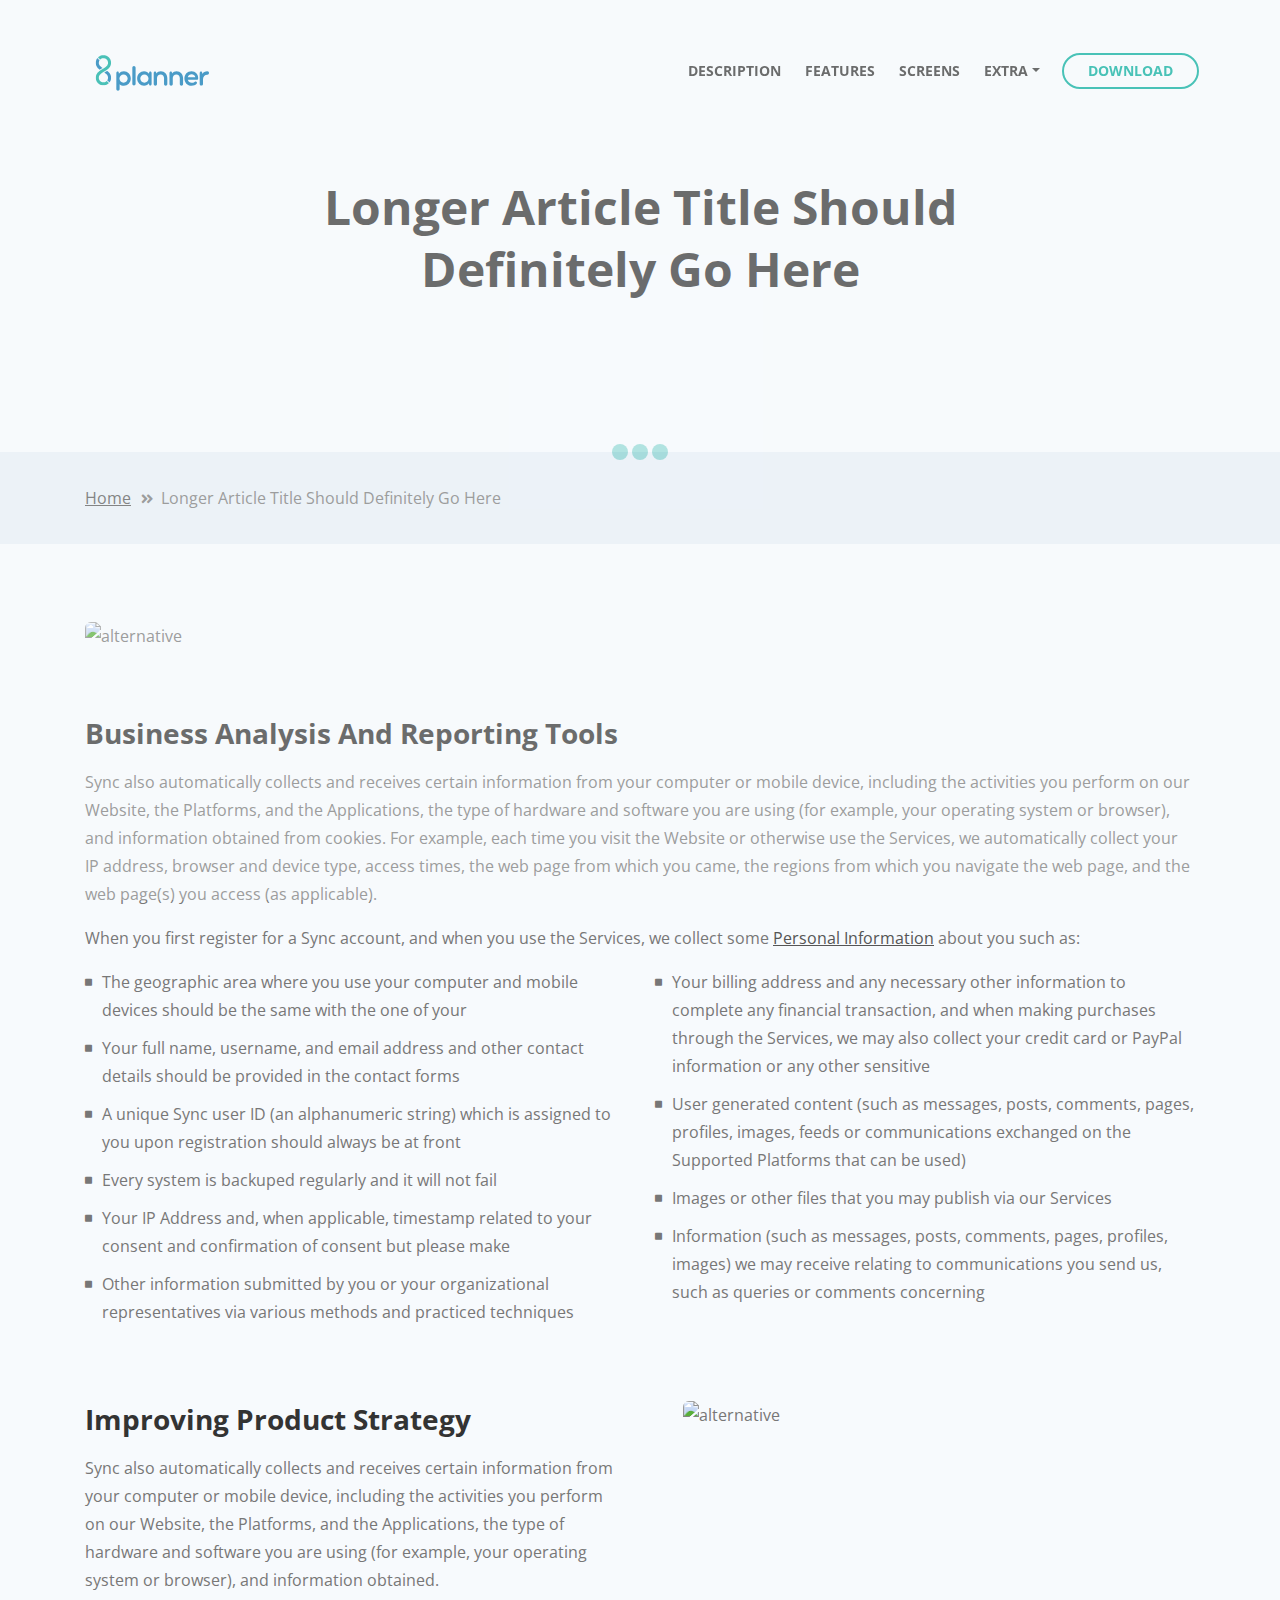
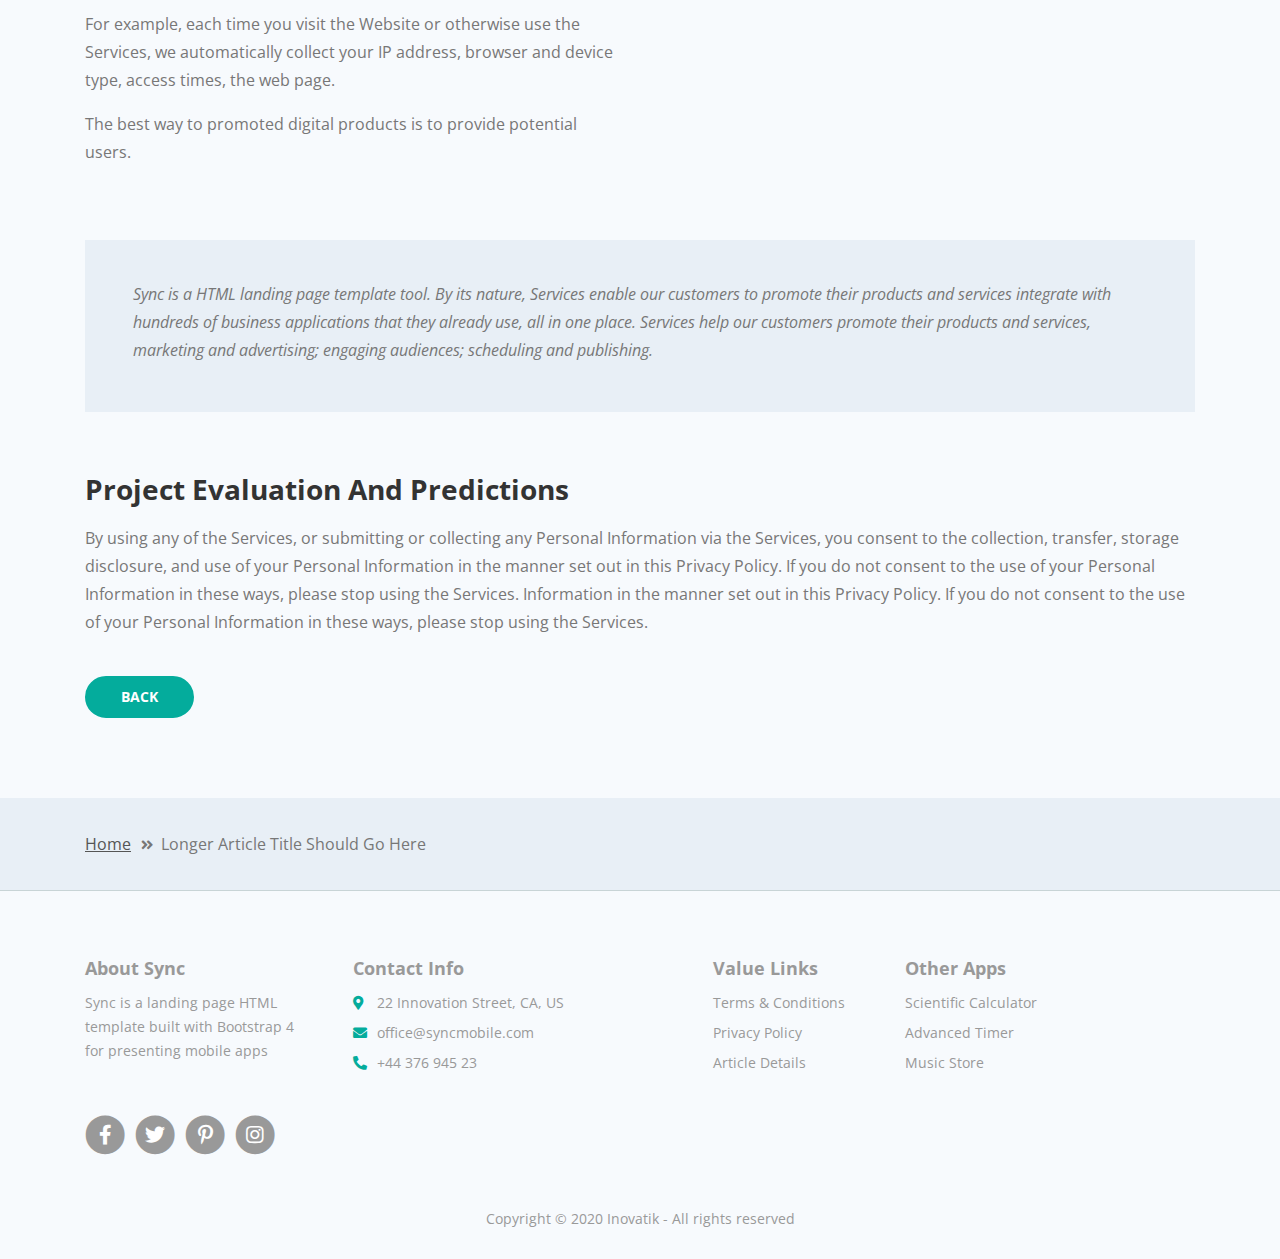
==== commit 94bf516c: "update meta data" ====
--- a/article-details.html
+++ b/article-details.html
@@ -5,8 +5,9 @@
     <meta name="viewport" content="width=device-width, initial-scale=1, shrink-to-fit=no">
     
     <!-- SEO Meta Tags -->
-    <meta name="description" content="Sync is a landing page HTML template built with Bootstrap 4 for presenting mobile apps to the online audience and for getting visitors to become users.">
-    <meta name="author" content="Inovatik">
+    <meta name="description"
+    content="Start to plan, schedule, and manage your daily service operation with 8planner.">
+    <meta name="author" content="8planner">
 
     <!-- OG Meta Tags to improve the way the post looks when you share the page on LinkedIn, Facebook, Google+ -->
 	<meta property="og:site_name" content="" /> <!-- website name -->
--- a/css/styles.css
+++ b/css/styles.css
@@ -1,9 +1,3 @@
-/* Template: Sync - Free Mobile App Landing Page HTML Template
-   Author: Inovatik
-   Created: Dec 2019
-   Description: Master CSS file
-*/
-
 /*****************************************
 Table Of Contents:
 
@@ -20,11 +14,13 @@
 11. Testimonials
 12. Statistics
 13. Download
-14. Footer
-15. Copyright
-16. Back To Top Button
-17. Extra Pages
-18. Media Queries
+14. Contact
+15. Partner
+16. Footer
+17. Copyright
+18. Back To Top Button
+19. Extra Pages
+20. Media Queries
 ******************************************/
 
 /*****************************************
@@ -42,12 +38,13 @@
 /******************************/
 body,
 html {
-    width: 100%;
+	width: 100%;
 	height: 100%;
 }
 
-body, p {
-	color: #777; 
+body,
+p {
+	color: #777;
 	font: 400 1rem/1.75rem "Open Sans", sans-serif;
 }
 
@@ -253,16 +250,17 @@
 }
 
 /* IE10+ hack to solve lower label text position compared to the rest of the browsers */
-@media screen and (-ms-high-contrast: active), screen and (-ms-high-contrast: none) {  
+@media screen and (-ms-high-contrast: active),
+screen and (-ms-high-contrast: none) {
 	.label-control {
 		top: 0.9375rem;
 	}
 }
 
-.form-control-input:focus + .label-control,
-.form-control-input.notEmpty + .label-control,
-.form-control-textarea:focus + .label-control,
-.form-control-textarea.notEmpty + .label-control {
+.form-control-input:focus+.label-control,
+.form-control-input.notEmpty+.label-control,
+.form-control-textarea:focus+.label-control,
+.form-control-textarea.notEmpty+.label-control {
 	top: 0.125rem;
 	opacity: 1;
 	font-size: 0.75rem;
@@ -271,7 +269,8 @@
 
 .form-control-input,
 .form-control-select {
-	display: block; /* needed for proper display of the label in Firefox, IE, Edge */
+	display: block;
+	/* needed for proper display of the label in Firefox, IE, Edge */
 	width: 100%;
 	padding-top: 1.0625rem;
 	padding-bottom: 0.0625rem;
@@ -282,7 +281,8 @@
 	color: #777;
 	font: 400 0.875rem/1.875rem "Open Sans", sans-serif;
 	transition: all 0.2s;
-	-webkit-appearance: none; /* removes inner shadow on form inputs on ios safari */
+	-webkit-appearance: none;
+	/* removes inner shadow on form inputs on ios safari */
 }
 
 .form-control-select {
@@ -292,7 +292,8 @@
 }
 
 /* IE10+ hack to solve lower label text position compared to the rest of the browsers */
-@media screen and (-ms-high-contrast: active), screen and (-ms-high-contrast: none) {  
+@media screen and (-ms-high-contrast: active),
+screen and (-ms-high-contrast: none) {
 	.form-control-input {
 		padding-top: 1.25rem;
 		padding-bottom: 0.75rem;
@@ -308,26 +309,29 @@
 }
 
 select {
-    /* you should keep these first rules in place to maintain cross-browser behavior */
-    -webkit-appearance: none;
+	/* you should keep these first rules in place to maintain cross-browser behavior */
+	-webkit-appearance: none;
 	-moz-appearance: none;
 	-ms-appearance: none;
-    -o-appearance: none;
-    appearance: none;
-    background-image: url('../images/down-arrow.png');
-    background-position: 96% 50%;
-    background-repeat: no-repeat;
-    outline: none;
+	-o-appearance: none;
+	appearance: none;
+	background-image: url('../images/down-arrow.png');
+	background-position: 96% 50%;
+	background-repeat: no-repeat;
+	outline: none;
 }
 
 select::-ms-expand {
-    display: none; /* removes the ugly default down arrow on select form field in IE11 */
+	display: none;
+	/* removes the ugly default down arrow on select form field in IE11 */
 }
 
 .form-control-textarea {
-	display: block; /* used to eliminate a bottom gap difference between Chrome and IE/FF */
+	display: block;
+	/* used to eliminate a bottom gap difference between Chrome and IE/FF */
 	width: 100%;
-	height: 8rem; /* used instead of html rows to normalize height between Chrome and IE/FF */
+	height: 8rem;
+	/* used instead of html rows to normalize height between Chrome and IE/FF */
 	padding-top: 1.25rem;
 	padding-left: 1.3125rem;
 	border: 1px solid #c4d8dc;
@@ -342,7 +346,8 @@
 .form-control-select:focus,
 .form-control-textarea:focus {
 	border: 1px solid #a1a1a1;
-	outline: none; /* Removes blue border on focus */
+	outline: none;
+	/* Removes blue border on focus */
 }
 
 .form-control-input:hover,
@@ -357,7 +362,8 @@
 }
 
 /* IE10+ hack to raise checkbox field position compared to the rest of the browsers */
-@media screen and (-ms-high-contrast: active), screen and (-ms-high-contrast: none) {  
+@media screen and (-ms-high-contrast: active),
+screen and (-ms-high-contrast: none) {
 	input[type='checkbox'] {
 		vertical-align: -9%;
 	}
@@ -402,6 +408,7 @@
 .help-block.with-errors ul {
 	margin-bottom: 0;
 }
+
 /* end of form success and error message formatting */
 
 /* Form Success And Error Message Animation - Animate.css */
@@ -411,21 +418,31 @@
 		-ms-transform: scale3d(1, 1, 1);
 		transform: scale3d(1, 1, 1);
 	}
-	10%, 20% {
+
+	10%,
+	20% {
 		-webkit-transform: scale3d(.9, .9, .9) rotate3d(0, 0, 1, -3deg);
 		-ms-transform: scale3d(.9, .9, .9) rotate3d(0, 0, 1, -3deg);
 		transform: scale3d(.9, .9, .9) rotate3d(0, 0, 1, -3deg);
 	}
-	30%, 50%, 70%, 90% {
+
+	30%,
+	50%,
+	70%,
+	90% {
 		-webkit-transform: scale3d(1.1, 1.1, 1.1) rotate3d(0, 0, 1, 3deg);
 		-ms-transform: scale3d(1.1, 1.1, 1.1) rotate3d(0, 0, 1, 3deg);
 		transform: scale3d(1.1, 1.1, 1.1) rotate3d(0, 0, 1, 3deg);
 	}
-	40%, 60%, 80% {
+
+	40%,
+	60%,
+	80% {
 		-webkit-transform: scale3d(1.1, 1.1, 1.1) rotate3d(0, 0, 1, -3deg);
 		-ms-transform: scale3d(1.1, 1.1, 1.1) rotate3d(0, 0, 1, -3deg);
 		transform: scale3d(1.1, 1.1, 1.1) rotate3d(0, 0, 1, -3deg);
 	}
+
 	to {
 		-webkit-transform: scale3d(1, 1, 1);
 		-ms-transform: scale3d(1, 1, 1);
@@ -439,21 +456,31 @@
 		-ms-transform: scale3d(1, 1, 1);
 		transform: scale3d(1, 1, 1);
 	}
-	10%, 20% {
+
+	10%,
+	20% {
 		-webkit-transform: scale3d(.9, .9, .9) rotate3d(0, 0, 1, -3deg);
 		-ms-transform: scale3d(.9, .9, .9) rotate3d(0, 0, 1, -3deg);
 		transform: scale3d(.9, .9, .9) rotate3d(0, 0, 1, -3deg);
 	}
-	30%, 50%, 70%, 90% {
+
+	30%,
+	50%,
+	70%,
+	90% {
 		-webkit-transform: scale3d(1.1, 1.1, 1.1) rotate3d(0, 0, 1, 3deg);
 		-ms-transform: scale3d(1.1, 1.1, 1.1) rotate3d(0, 0, 1, 3deg);
 		transform: scale3d(1.1, 1.1, 1.1) rotate3d(0, 0, 1, 3deg);
 	}
-	40%, 60%, 80% {
+
+	40%,
+	60%,
+	80% {
 		-webkit-transform: scale3d(1.1, 1.1, 1.1) rotate3d(0, 0, 1, -3deg);
 		-ms-transform: scale3d(1.1, 1.1, 1.1) rotate3d(0, 0, 1, -3deg);
 		transform: scale3d(1.1, 1.1, 1.1) rotate3d(0, 0, 1, -3deg);
 	}
+
 	to {
 		-webkit-transform: scale3d(1, 1, 1);
 		-ms-transform: scale3d(1, 1, 1);
@@ -472,6 +499,7 @@
 	-webkit-animation-fill-mode: both;
 	animation-fill-mode: both;
 }
+
 /* end of form success and error message animation - Animate.css */
 
 /* Fade-move Animation For Details Lightbox - Magnific Popup */
@@ -487,17 +515,17 @@
 /* animate in */
 .my-mfp-slide-bottom.mfp-ready .zoom-anim-dialog {
 	opacity: 1;
-	-webkit-transform: translateY(0) perspective(37.5rem) rotateX(0); 
-	-ms-transform: translateY(0) perspective(37.5rem) rotateX(0); 
-	transform: translateY(0) perspective(37.5rem) rotateX(0); 
+	-webkit-transform: translateY(0) perspective(37.5rem) rotateX(0);
+	-ms-transform: translateY(0) perspective(37.5rem) rotateX(0);
+	transform: translateY(0) perspective(37.5rem) rotateX(0);
 }
 
 /* animate out */
 .my-mfp-slide-bottom.mfp-removing .zoom-anim-dialog {
 	opacity: 0;
-	-webkit-transform: translateY(-0.625rem) perspective(37.5rem) rotateX(10deg); 
-	-ms-transform: translateY(-0.625rem) perspective(37.5rem) rotateX(10deg); 
-	transform: translateY(-0.625rem) perspective(37.5rem) rotateX(10deg); 
+	-webkit-transform: translateY(-0.625rem) perspective(37.5rem) rotateX(10deg);
+	-ms-transform: translateY(-0.625rem) perspective(37.5rem) rotateX(10deg);
+	transform: translateY(-0.625rem) perspective(37.5rem) rotateX(10deg);
 }
 
 /* dark overlay, start state */
@@ -510,10 +538,12 @@
 .my-mfp-slide-bottom.mfp-ready.mfp-bg {
 	opacity: 0.8;
 }
+
 /* animate out */
 .my-mfp-slide-bottom.mfp-removing.mfp-bg {
 	opacity: 0;
 }
+
 /* end of fade-move animation for details lightbox - magnific popup */
 
 /* Fade Animation For Image Lightbox - Magnific Popup */
@@ -521,6 +551,7 @@
 	from {
 		opacity: 0;
 	}
+
 	to {
 		opacity: 1;
 	}
@@ -530,6 +561,7 @@
 	from {
 		opacity: 0;
 	}
+
 	to {
 		opacity: 1;
 	}
@@ -544,6 +576,7 @@
 	from {
 		opacity: 1;
 	}
+
 	to {
 		opacity: 0;
 	}
@@ -553,6 +586,7 @@
 	from {
 		opacity: 1;
 	}
+
 	to {
 		opacity: 0;
 	}
@@ -562,6 +596,7 @@
 	-webkit-animation: fadeOut 0.8s;
 	animation: fadeOut 0.8s;
 }
+
 /* end of fade animation for details lightbox - magnific popup */
 
 
@@ -580,15 +615,18 @@
 
 .spinner {
 	position: absolute;
-	top: 50%; /* centers the loading animation vertically one the screen */
-	left: 50%; /* centers the loading animation horizontally one the screen */
+	top: 50%;
+	/* centers the loading animation vertically one the screen */
+	left: 50%;
+	/* centers the loading animation horizontally one the screen */
 	width: 3.75rem;
 	height: 1.25rem;
-	margin: -0.625rem 0 0 -1.875rem; /* is width and height divided by two */ 
+	margin: -0.625rem 0 0 -1.875rem;
+	/* is width and height divided by two */
 	text-align: center;
 }
 
-.spinner > div {
+.spinner>div {
 	display: inline-block;
 	width: 1rem;
 	height: 1rem;
@@ -609,16 +647,29 @@
 }
 
 @-webkit-keyframes sk-bouncedelay {
-	0%, 80%, 100% { -webkit-transform: scale(0); }
-	40% { -webkit-transform: scale(1.0); }
+
+	0%,
+	80%,
+	100% {
+		-webkit-transform: scale(0);
+	}
+
+	40% {
+		-webkit-transform: scale(1.0);
+	}
 }
 
 @keyframes sk-bouncedelay {
-	0%, 80%, 100% { 
+
+	0%,
+	80%,
+	100% {
 		-webkit-transform: scale(0);
 		-ms-transform: scale(0);
 		transform: scale(0);
-	} 40% { 
+	}
+
+	40% {
 		-webkit-transform: scale(1.0);
 		-ms-transform: scale(1.0);
 		transform: scale(1.0);
@@ -637,7 +688,7 @@
 }
 
 .navbar-custom .navbar-brand.logo-image img {
-    width: 8rem;
+	width: 8rem;
 	height: 4rem;
 }
 
@@ -665,27 +716,30 @@
 }
 
 /* Dropdown Menu */
-.navbar-custom .dropdown:hover > .dropdown-menu {
-	display: block; /* this makes the dropdown menu stay open while hovering it */
+.navbar-custom .dropdown:hover>.dropdown-menu {
+	display: block;
+	/* this makes the dropdown menu stay open while hovering it */
 	min-width: auto;
-	animation: fadeDropdown 0.2s; /* required for the fade animation */
+	animation: fadeDropdown 0.2s;
+	/* required for the fade animation */
 }
 
 @keyframes fadeDropdown {
-    0% {
-        opacity: 0;
-    }
-
-    100% {
-        opacity: 1;
-    }
+	0% {
+		opacity: 0;
+	}
+
+	100% {
+		opacity: 1;
+	}
 }
 
 .navbar-custom .dropdown-toggle {
 	cursor: default;
 }
 
-.navbar-custom .dropdown-toggle:focus { /* removes dropdown outline on focus */
+.navbar-custom .dropdown-toggle:focus {
+	/* removes dropdown outline on focus */
 	outline: 0;
 }
 
@@ -721,6 +775,7 @@
 	background-color: #c4d8dc;
 	opacity: 0.2;
 }
+
 /* end of dropdown menu */
 
 .navbar-custom .nav-item .btn-outline-sm {
@@ -744,19 +799,19 @@
 	font-size: 2rem;
 }
 
-.navbar-custom button[aria-expanded='false'] .navbar-toggler-awesome.fas.fa-times{
+.navbar-custom button[aria-expanded='false'] .navbar-toggler-awesome.fas.fa-times {
 	display: none;
 }
 
-.navbar-custom button[aria-expanded='false'] .navbar-toggler-awesome.fas.fa-bars{
+.navbar-custom button[aria-expanded='false'] .navbar-toggler-awesome.fas.fa-bars {
 	display: inline-block;
 }
 
-.navbar-custom button[aria-expanded='true'] .navbar-toggler-awesome.fas.fa-bars{
+.navbar-custom button[aria-expanded='true'] .navbar-toggler-awesome.fas.fa-bars {
 	display: none;
 }
 
-.navbar-custom button[aria-expanded='true'] .navbar-toggler-awesome.fas.fa-times{
+.navbar-custom button[aria-expanded='true'] .navbar-toggler-awesome.fas.fa-times {
 	display: inline-block;
 	margin-right: 0.125rem;
 }
@@ -877,6 +932,171 @@
 	margin-bottom: 0.5rem;
 }
 
+/*****************************/
+/*     Tab 1     */
+/*****************************/
+/*************************************
+TAB LAYOUT 
+*************************************/
+#tab {
+	background-color: #E8EFF6;
+}
+
+.tabs-container {
+	height: 650px;
+	max-width: 1200px;
+	margin: 50px auto;
+	padding: 5px;
+	background-color: #E8EFF6;
+	position: relative;
+	top: 19vh;
+}
+
+
+
+.tabs li:not(:last-child) {
+	margin-right: 2vh;
+}
+
+.tabs li a {
+	display: block;
+	position: relative;
+	top: 4px;
+	padding: 10px 26px;
+	background: white;
+	transition: all 0.1s ease-in-out;
+	text-decoration: none;
+	color: #777;
+	font-size: 18px;
+	font-weight: bold;
+	text-align: center;
+}
+
+.tabs li {
+	display: block;
+}
+
+.tabs li.active a,
+.tabs li a:hover {
+	opacity: 1;
+	background-color: #04AC9C;
+	color: white;
+}
+
+.tabs-content {
+	position: relative;
+	z-index: 2;
+}
+
+.tabs-content p {
+	color: #777;
+}
+
+.tabs-content h4 {
+	color: #333;
+}
+
+.tabs-panel {
+	display: none;
+}
+
+.tabs-panel.active {
+	display: block;
+}
+
+.tabs-panel p+div {
+	margin-top: 15px;
+}
+
+.col-tab {
+	-ms-flex-order: 0;
+	order: 0;
+	position: relative;
+	width: 100%;
+	padding-right: 25px;
+	padding-left: 15px;
+	padding-bottom: 3rem !important;
+}
+
+#tab.container .child-product .row-product .col-product h4 {
+	font-size: 25px;
+	font-weight: 600;
+	text-align: center;
+	padding: 0 15px 0 15px;
+	margin: 0 0 3vh 0;
+	color: #30282B;
+}
+
+#tab .container .child-product .row-product .col-product p {
+	position: relative;
+	padding: 0 15px 0 15px;
+	margin: 0 0 0 0;
+	color: #30282B;
+	font-size: 18px;
+	text-align: justify;
+}
+
+.image-tab {
+	position: relative;
+	padding-bottom: 1.5rem !important;
+	padding-top: 1.5rem !important;
+	position: relative;
+	width: 100%;
+	padding-right: 15px;
+	padding-left: 15px;
+	-ms-flex-order: 0;
+	order: 0;
+	padding-bottom: 3rem !important
+}
+
+.tabs-desc p {
+	margin-bottom: 3.5vh;
+	line-height: 28px;
+}
+
+.tabs-desc-2 p {
+	margin-bottom: 3.5vh;
+	line-height: 28px;
+}
+
+.tabs-desc-3 p {
+	margin-bottom: 3.5vh;
+	line-height: 28px;
+}
+
+.image-tab img {
+	width: 100%;
+	overflow: hidden;
+}
+
+.list-unstyled .media-body {
+	margin-left: 0.625rem;
+}
+
+.list-unstyled .media .fas {
+	color: #04AC9C;
+	font-size: 1.125rem;
+	line-height: 1.75rem;
+}
+
+
+#features .list-unstyled .media .fas {
+	color: #0275b2;
+	font-size: 1.8rem;
+	line-height: 1.75rem;
+}
+
+
+.media {
+	display: flex;
+	align-items: flex-start;
+	justify-content: start;
+}
+
+.list-unstyled {
+	padding-left: 0;
+	list-style: none;
+}
 
 /*****************************/
 /*     06. Description 1     */
@@ -974,6 +1194,7 @@
 .lightbox-basic .btn-solid-reg.mfp-close:hover {
 	color: #04ac9c;
 }
+
 /* end of action Button */
 
 /* Back Button */
@@ -992,6 +1213,7 @@
 .lightbox-basic .btn-outline-reg.mfp-close.as-button:hover {
 	color: #fff;
 }
+
 /* end of back button */
 
 /* Close X Button */
@@ -1003,6 +1225,7 @@
 	height: 2.75rem;
 	color: #555;
 }
+
 /* end of close x button */
 
 
@@ -1012,6 +1235,8 @@
 .tabs {
 	padding-top: 8rem;
 	padding-bottom: 8rem;
+	padding-right: 1rem;
+	padding-left: 1rem;
 	background-color: #e8eff6;
 }
 
@@ -1098,7 +1323,7 @@
 	margin-bottom: 1.375rem;
 }
 
-.basic-2 .li-space-lg.first li:last-of-type  {
+.basic-2 .li-space-lg.first li:last-of-type {
 	margin-bottom: 4rem;
 }
 
@@ -1126,10 +1351,6 @@
 
 .basic-2 .fa-stack-2x.blue {
 	color: #50b9e8;
-}
-
-.basic-2 .fa-stack-1x {
-	color: #fff;
 }
 
 .basic-2 .media-body h4 {
@@ -1143,16 +1364,73 @@
 	margin-right: auto;
 	margin-bottom: 5rem;
 	margin-left: auto;
-}
+	scale: 1
+}
+
 
 
 /***************************/
 /*     10. Screenshots     */
 /***************************/
+.swiper-slide a img {
+	display: block;
+	align-self: center;
+	align-items: center;
+	align-content: center;
+	max-width: 100%;
+	height: auto;
+}
+
+@media (min-width: 1440px) {
+	.swiper-slide a img {
+		max-width: 150%;
+	}
+}
+
 .slider {
-	padding-top: 8rem;
-	padding-bottom: 8rem;
+	padding-top: 11rem;
+	padding-bottom: 11rem;
 	background-color: #e8eff6;
+}
+
+@media (max-width: 376px) {
+	.slider {
+		padding-top: 6rem;
+		padding-bottom: 6rem;
+		background-color: #e8eff6;
+		padding-right: 1.5rem;
+		padding-left: 1.5rem;
+	}
+}
+
+@media (max-width: 392px) {
+	.slider {
+		padding-top: 6rem;
+		padding-bottom: 6rem;
+		background-color: #e8eff6;
+		padding-right: 1.5rem;
+		padding-left: 1.5rem;
+	}
+}
+
+@media (max-width: 416px) {
+	.slider {
+		padding-top: 6.5rem;
+		padding-bottom: 6.5rem;
+		background-color: #e8eff6;
+		padding-right: 1.5rem;
+		padding-left: 1.5rem;
+	}
+}
+
+@media (max-width: 430px) {
+	.slider {
+		padding-top: 6.7rem;
+		padding-bottom: 6.7rem;
+		background-color: #e8eff6;
+		padding-right: 1.5rem;
+		padding-left: 1.5rem;
+	}
 }
 
 .slider .slider-container {
@@ -1162,7 +1440,7 @@
 
 .slider .swiper-container {
 	position: static;
-	width: 90%;
+	width: 100%;
 	text-align: center;
 }
 
@@ -1345,10 +1623,318 @@
 	display: none;
 }
 
-
-
 /**********************/
-/*     14. Footer     */
+/*     14. Contact     */
+/**********************/
+
+#contact {
+	background-color: #E8EFF6;
+}
+
+.contanier-contact {
+	width: 100%;
+	margin: auto;
+	box-sizing: border-box;
+	padding: 25px 60px
+}
+
+@media (max-width:600px) {
+	.contanier-contact {
+		padding: 11px 20px 25px
+	}
+}
+
+.contact-container-left {
+	color: #242424;
+	font-size: 18px;
+	padding-left: 20px;
+	letter-spacing: 0;
+	line-height: 27px;
+	max-width: 480px;
+	width: 100%;
+	box-sizing: border-box;
+	padding-top: 20vh;
+	margin-left: 10vh;
+	position: relative;
+	right: 10vh;
+}
+
+@media (max-width:960px) {
+	.contact-container-left {
+		position: relative;
+		right: 0vh;
+		padding-top: 3vh;
+	}
+}
+
+@media (max-width:768px) {
+	.contact-container-left {
+		position: relative;
+		right: 0vh;
+		padding-top: auto;
+	}
+}
+
+@media (max-width:600px) {
+	.contact-container-left {
+		position: unset;
+		right: 0vh;
+		margin: auto;
+		padding-top: 40px;
+		padding-bottom: 0px;
+	}
+}
+
+.contact-left-title {
+	font-size: 40px;
+	font-weight: 700;
+	letter-spacing: 0;
+	line-height: 50px;
+	margin: 0;
+}
+
+@media (max-width:768px) {
+	.contact-left-title {
+		line-height: 40px
+	}
+}
+
+.contact-left-desc {
+	margin-top: 21px;
+	margin-bottom: 40px;
+}
+
+.contact-left-desc>p {
+	margin: 0 0 10px
+}
+
+.contact-form {
+	display: flex;
+	-webkit-box-pack: justify;
+	justify-content: space-between;
+	box-sizing: border-box;
+	flex-wrap: wrap;
+	max-width: 526px;
+	min-width: 480px;
+	width: 100%;
+	height: fit-content;
+	background: #fff;
+	border-radius: 16px;
+	padding: 40px;
+	margin-left: 20vh;
+}
+
+@media (max-width:1060px) {
+	.contact-form {
+		padding: 30px;
+		margin-left: auto;
+	}
+}
+
+@media (max-width:960px) {
+	.contact-form {
+		margin: 0 auto;
+		min-width: auto
+	}
+}
+
+@media (max-width:600px) {
+	.contact-form {
+		padding: 20px
+	}
+}
+
+.contact-term-style {
+	font-size: 12px;
+	color: #9d9d9d;
+	line-height: 16px;
+	text-align: left;
+	max-width: 367px;
+	margin-top: 15px
+}
+
+.contact-button-style {
+	color: #fff;
+	background-color: #04AC9C;
+	padding: 12px 20px;
+	margin: 10px auto auto;
+	font-size: 16px;
+	font-weight: 600;
+	letter-spacing: 0;
+	line-height: 19px;
+	border: none;
+	outline: 0;
+	cursor: pointer;
+	border-radius: 4px;
+	transition: background-color .25s ease 0s;
+	width: 100%;
+	height: 46px
+}
+
+.contact-button-style:hover {
+	background-color: #04AC9C;
+}
+
+.contact-title {
+	color: #242424;
+	font-weight: 700;
+	font-size: 24px;
+	line-height: 29px;
+	margin-bottom: 28px;
+	text-align: center;
+	width: 100%
+}
+
+.contact-box {
+	height: auto;
+	position: relative;
+	background-color: #fff;
+	width: 100%;
+	margin-bottom: 12px;
+	box-sizing: border-box
+}
+
+@media (max-width:600px) {
+	.contact-box {
+		width: 100%
+	}
+}
+
+.text-input-style {
+	position: absolute;
+	pointer-events: none;
+	top: 12px;
+	left: 15px;
+	font-size: 14px;
+	line-height: 21px;
+	color: #666;
+	transition: all .1s ease-out 0s;
+	overflow: hidden;
+	white-space: nowrap;
+	text-overflow: ellipsis;
+	width: calc(100% - 50px)
+}
+
+.text-input-pos {
+	top: 2px;
+	left: 10px;
+	font-size: 12px;
+	line-height: 18px
+}
+
+.contact-input {
+	outline: 0;
+	border-radius: 0;
+	width: 100%;
+	font-size: 14px;
+	padding: 30px 10px 15px 10px;
+	box-sizing: border-box;
+	height: 43px;
+	border: 1px solid rgba(36, 36, 36, .3);
+	background-color: #fff
+}
+
+
+
+.contact-box-messages textarea {
+	outline: 0;
+	border-radius: 0;
+	width: 100%;
+	font-size: 14px;
+	padding: 15px 10px 15px 10px;
+	box-sizing: border-box;
+	border: 1px solid rgba(36, 36, 36, .3);
+	background-color: #fff
+}
+
+@media (hover:hover) {
+	.contact-input:hover {
+		border: 1px solid rgba(36, 36, 36, .6)
+	}
+}
+
+.contact-input:focus {
+	border: 1px solid #04AC9C
+}
+
+.contact-box-messages textarea:focus {
+	border: 1px solid #04AC9C
+}
+
+.contact-input::-webkit-credentials-auto-fill-button {
+	visibility: hidden;
+	pointer-events: none;
+	position: absolute;
+	right: 0
+}
+
+.contact-pos {
+	margin-top: 110px;
+	margin-bottom: 110px;
+	display: flex;
+	-webkit-box-pack: justify;
+	justify-content: space-around;
+}
+
+@media (max-width:960px) {
+	.contact-pos {
+		display: block;
+		margin-top: 50px;
+		margin-top: 70px;
+		margin-bottom: 70px;
+	}
+}
+
+/**********************/
+/*     15. Partner     */
+/**********************/
+.basic-partner-section {
+	position: relative;
+	overflow: hidden;
+	padding-top: 6em;
+	padding-bottom: 6em;
+	background-color: #f7fafd;
+	text-align: center;
+}
+
+.partner-box {
+	margin: 0 auto;
+	position: relative;
+	max-width: fit-content;
+	width: 28em;
+	border-radius: 2px;
+	padding-left: 10px;
+	padding-right: 10px;
+}
+
+#partner img {
+	margin: 2em;
+	max-width: 100%;
+	width: 40%;
+}
+
+#partner h2 {
+	font-size: 2.5rem;
+	line-height: 4.25rem;
+}
+
+#partner p {
+	text-align: center;
+}
+
+#partner a {
+	text-decoration: none;
+	font-weight: bold;
+	transition: all 0.2s;
+}
+
+#partner a:hover {
+	color: #04ac9c;
+}
+
+
+/**********************/
+/*     16. Footer     */
 /**********************/
 .footer {
 	padding-top: 4rem;
@@ -1371,9 +1957,9 @@
 .footer .footer-col {
 	display: inline-block;
 	width: 14.5rem;
-    margin-right: 1rem;
+	margin-right: 1rem;
 	margin-bottom: 1.5rem;
-    vertical-align: top;
+	vertical-align: top;
 }
 
 .footer h5 {
@@ -1403,7 +1989,7 @@
 }
 
 .footer .fa-stack .fa-stack-1x {
-    color: #fff;
+	color: #fff;
 	transition: all 0.2s ease;
 }
 
@@ -1417,12 +2003,39 @@
 }
 
 .footer .fa-stack:hover .fa-stack-2x {
-    color: #555;
-}
+	color: #555;
+}
+
+.partner-logo {
+	padding: 5px;
+	width: 100px;
+}
+
+.center {
+	display: table-cell;
+	vertical-align: middle;
+}
+
+.center-logo {
+	position: relative;
+	width: 100%;
+	/* margin: auto 0px; */
+	text-align: start;
+}
+
+.align-text-center {
+	text-align: center;
+}
+
+.text-title {
+	text-align: start;
+}
+
+
 
 
 /*************************/
-/*     15. Copyright     */
+/*     17. Copyright     */
 /*************************/
 .copyright {
 	padding-bottom: 0.75rem;
@@ -1441,7 +2054,7 @@
 
 
 /**********************************/
-/*     16. Back To Top Button     */
+/*     18. Back To Top Button     */
 /**********************************/
 a.back-to-top {
 	position: fixed;
@@ -1458,12 +2071,12 @@
 }
 
 a:hover.back-to-top {
-	background-color: #555; 
+	background-color: #555;
 }
 
 
 /***************************/
-/*     17. Extra Pages     */
+/*     19. Extra Pages     */
 /***************************/
 .ex-header {
 	padding-top: 8rem;
@@ -1543,11 +2156,351 @@
 
 
 /*****************************/
-/*     18. Media Queries     */
-/*****************************/	
+/*     20. Media Queries     */
+/*****************************/
+
+/* Max-width 868px */
+@media (max-width: 868px) {}
+
+/* Max-width 820px */
+@media (max-width: 820px) {
+	.media {
+		display: flex;
+		align-items: flex-start;
+		justify-content: center;
+	}
+
+	.partner-logo {
+		padding: 0px;
+		margin: 21px auto;
+	}
+
+	.center-list {
+		margin: 0px auto;
+	}
+
+	.text-title {
+		text-align: center;
+	}
+
+
+	.center {
+		display: flex;
+
+	}
+
+	.center-logo {
+		text-align: center;
+	}
+
+	.tabs {
+		width: auto;
+		display: flex;
+		padding-bottom: 1rem;
+	}
+
+	#tab ul li {
+		margin-bottom: 2vh;
+	}
+
+	.tabs-container {
+		max-width: 1000px;
+		margin: 1vh 2vh 2vh 1vh;
+		padding: 5px;
+		/* background-color: darkslateblue; */
+		border-radius: 15px;
+	}
+
+	.tabs li {
+		width: 100%;
+	}
+
+	.tabs li:not(:last-child) {
+		margin-right: 0;
+	}
+
+	.tabs li a {
+		opacity: 1;
+		top: 0;
+		text-decoration: none;
+		width: 90%;
+		background: white;
+		color: #777;
+		text-align: center;
+	}
+
+	.tabs li.active a {
+		color: white;
+		background-color: #04AC9C;
+	}
+
+	.tabs li.active a::before {
+		padding-right: 5px;
+		content: "•";
+		color: rgb(1, 11, 8);
+		display: none;
+	}
+
+	.tabs-content {
+		border-radius: 0;
+		width: 100%;
+	}
+
+	.row-tab {
+		margin-right: -15px;
+		margin-left: -15px;
+		display: flex;
+		flex-wrap: wrap;
+	}
+
+	#img-2 img {
+		-ms-flex: 0 0 50%;
+		flex: 0 0 50%;
+		-ms-flex-order: 1;
+		order: 2;
+	}
+
+	.image-tab {
+		position: relative;
+		padding-bottom: 1.5rem !important;
+		padding-top: 1.5rem !important;
+		position: relative;
+		width: 100%;
+		padding-right: 15px;
+		padding-left: 15px;
+		-ms-flex-order: 0;
+		order: 0;
+		padding-bottom: 3rem !important;
+		bottom: 10vh;
+	}
+
+	.col-tab {
+		width: 100%;
+		padding-right: 0px;
+		padding-left: 25px;
+	}
+
+	.tabs-desc p {
+		margin-bottom: 10px;
+		line-height: 30px;
+	}
+
+	.tabs-desc-2 p {
+		margin-bottom: 10px;
+		line-height: 30px;
+	}
+
+	.tabs-desc-3 p {
+		margin-bottom: 10px;
+		line-height: 30px;
+	}
+}
+
+/* End Max-width 820px */
+
+/* Max-width 600px */
+@media (max-width: 600px) {
+	.tabs {
+		width: 100%;
+		display: inline-block;
+	}
+
+	.tabs-container {
+		max-width: 1000px;
+		margin: 1vh 2vh 2vh 2vh;
+		padding: 5px;
+		/* background-color: darkslateblue; */
+		border-radius: 15px;
+	}
+
+	.tabs li {
+		width: 100%;
+	}
+
+	.tabs li:not(:last-child) {
+		margin-right: 0;
+	}
+
+	.tabs li a {
+		opacity: 1;
+		top: 0;
+		text-decoration: none;
+		width: 100%;
+		background: white;
+		color: #777;
+		text-align: center;
+	}
+
+	.tabs li.active a {
+		color: white;
+		background-color: #04AC9C;
+	}
+
+	.tabs li.active a::before {
+		padding-right: 5px;
+		content: "•";
+		color: rgb(1, 11, 8);
+		display: none;
+	}
+
+	.tabs-content {
+		border-radius: 0;
+	}
+
+	.row-tab {
+		margin-right: -15px;
+		margin-left: -15px;
+		display: flex;
+		flex-wrap: wrap;
+	}
+
+	#img-2 img {
+		-ms-flex: 0 0 50%;
+		flex: 0 0 50%;
+		-ms-flex-order: 1;
+		order: 2;
+	}
+
+	.image-tab {
+		position: relative;
+		padding-bottom: 1.5rem !important;
+		padding-top: 1.5rem !important;
+		position: relative;
+		width: 100%;
+		padding-right: 15px;
+		padding-left: 15px;
+		-ms-flex-order: 0;
+		order: 0;
+		padding-bottom: 3rem !important;
+	}
+
+	.col-tab {
+		width: 100%;
+		padding-right: 0px;
+		padding-left: 0px;
+	}
+}
+
+/* End of Max-width 600px */
+
+/* Max-width 568px */
+@media (max-width: 568px) {
+
+	/* Start Contact */
+	.tabs-desc {
+		padding-left: 40px;
+		padding-right: 40px;
+	}
+
+	.tabs-desc-2 {
+		padding-left: 40px;
+		padding-right: 40px;
+	}
+
+	.tabs-desc-3 {
+		padding-left: 40px;
+		padding-right: 40px;
+	}
+
+	.tabs {
+		width: 100%;
+		display: inline-block;
+	}
+
+	/* End Contact */
+}
+
+/* End of max-width 568 */
+
+/* Max-width 390px */
+@media (max-width: 390px) {
+
+	.tabs-container {
+		max-width: 1000px;
+		margin: 1vh 2vh 2vh 1vh;
+		padding: 5px;
+		border-radius: 15px;
+	}
+
+	.tabs li {
+		width: 100%;
+	}
+
+	.tabs li:not(:last-child) {
+		margin-right: 0;
+	}
+
+	.tabs li a {
+		opacity: 1;
+		top: 0;
+		text-decoration: none;
+		width: 100%;
+		background: white;
+		color: #777;
+		text-align: center;
+	}
+
+	.tabs li.active a {
+		color: white;
+		background-color: #04AC9C;
+	}
+
+	.tabs li.active a::before {
+		padding-right: 5px;
+		content: "•";
+		color: rgb(1, 11, 8);
+		display: none;
+	}
+
+	.tabs-content {
+		border-radius: 0;
+	}
+
+	.row-tab {
+		margin-right: -15px;
+		margin-left: -15px;
+		display: flex;
+		flex-wrap: wrap;
+	}
+
+	#img-2 img {
+		-ms-flex: 0 0 50%;
+		flex: 0 0 50%;
+		-ms-flex-order: 1;
+		order: 2;
+	}
+
+	.image-tab {
+		position: relative;
+		padding-bottom: 1.5rem !important;
+		padding-top: 1.5rem !important;
+		position: relative;
+		width: 100%;
+		padding-right: 15px;
+		padding-left: 15px;
+		-ms-flex-order: 0;
+		order: 0;
+		padding-bottom: 3rem !important;
+	}
+
+	.col-tab {
+		width: 100%;
+		padding-right: 25px;
+		padding-left: 15px;
+	}
+}
+
+@media (max-width: 376px) {
+	/* #tab {
+		height: 195vh;
+	} */
+}
+
+/* End of Max-width 390px */
+
 /* Min-width 768px */
 @media (min-width: 768px) {
-	
+
 	/* Header */
 	.header .text-container {
 		margin-bottom: 6rem;
@@ -1557,6 +2510,7 @@
 		margin-bottom: 0;
 		margin-left: 0;
 	}
+
 	/* end of header */
 
 
@@ -1569,6 +2523,7 @@
 		max-width: 100%;
 		vertical-align: top;
 	}
+
 	/* end of small features */
 
 
@@ -1577,6 +2532,7 @@
 		width: auto;
 		margin-right: 0.625rem;
 	}
+
 	/* end of description 2 */
 
 
@@ -1584,10 +2540,11 @@
 	.slider .swiper-button-prev {
 		left: -0.625rem;
 	}
-	
+
 	.slider .swiper-button-next {
 		right: -0.625rem;
 	}
+
 	/* end of screenshots */
 
 
@@ -1596,8 +2553,8 @@
 		margin-bottom: 0;
 		margin-left: 0;
 	}
+
 	/* end of download */
-
 
 	/* Extra Pages */
 	.ex-header {
@@ -1612,14 +2569,46 @@
 	.ex-basic-2 .form-container {
 		margin-top: 0;
 	}
+
 	/* end of extra pages */
 }
+
 /* end of min-width 768px */
 
+/* Start min-width 820px */
+@media (min-width: 820px) {
+	.tabs {
+		width: 87%;
+		display: flex;
+	}
+
+	.col-tab {
+		-ms-flex-order: 0;
+		order: 0;
+		position: relative;
+		width: 100%;
+		padding-right: 25px;
+		padding-left: 15px;
+		padding-bottom: 1rem !important;
+	}
+}
+
+/* End of min-width 820px */
 
 /* Min-width 992px */
 @media (min-width: 992px) {
-	
+
+	/* Image Feature basic-2*/
+	.basic-2 img {
+		scale: 0.85;
+	}
+
+
+	/* Tab Layout */
+	#tab {
+		height: 115vh;
+	}
+
 	/* General Styles */
 	.p-heading {
 		width: 80%;
@@ -1631,7 +2620,7 @@
 		font-size: 3rem;
 		line-height: 3.875rem;
 	}
-	
+
 	h2 {
 		font-size: 2.5rem;
 		line-height: 3.25rem;
@@ -1640,18 +2629,19 @@
 	h2 {
 		font-size: 2.5rem;
 		line-height: 3.25rem;
-		font-color: #333;
-	}
+		color: #333;
+	}
+
 	/* end of general styles */
 
 
 	/* Navigation */
 	.navbar-custom {
 		padding: 2.125rem 1.5rem 2.125rem 2rem;
-        background: transparent;
+		background: transparent;
 		box-shadow: none;
 	}
-	
+
 	.navbar-custom .navbar-nav {
 		margin-top: 0;
 		margin-bottom: 0;
@@ -1660,9 +2650,9 @@
 	.navbar-custom .nav-item .nav-link {
 		padding: 0.25rem 0.75rem;
 	}
-	
+
 	.navbar-custom.top-nav-collapse {
-        padding: 0.5rem 1.5rem 0.5rem 2rem;
+		padding: 0.5rem 1.5rem 0.5rem 2rem;
 		background-color: #f7fafd;
 		box-shadow: 0 0.0625rem 0.375rem 0 rgba(0, 0, 0, 0.1);
 	}
@@ -1703,6 +2693,7 @@
 		margin-bottom: 0;
 		margin-left: 0.625rem;
 	}
+
 	/* end of navigation */
 
 
@@ -1761,6 +2752,7 @@
 		width: 1rem;
 		height: 1rem;
 	}
+
 	/* end of header */
 
 
@@ -1768,6 +2760,7 @@
 	.basic-1 .image-container {
 		margin-bottom: 0;
 	}
+
 	/* end of description 1 */
 
 
@@ -1780,6 +2773,7 @@
 		margin-bottom: 0;
 		text-align: left;
 	}
+
 	/* end of description 1 details lightbox */
 
 
@@ -1787,6 +2781,7 @@
 	.tabs .tabs-container {
 		margin-bottom: 0;
 	}
+
 	/* end of description 2 */
 
 
@@ -1803,10 +2798,10 @@
 		margin-bottom: 1.875rem;
 	}
 
-	.basic-2 .li-space-lg.first li:last-of-type  {
+	.basic-2 .li-space-lg.first li:last-of-type {
 		margin-bottom: 1.875rem;
 	}
-	
+
 	.basic-2 .fa-stack {
 		margin-right: 1rem;
 		font-size: 2.25rem;
@@ -1830,17 +2825,94 @@
 		max-width: 100%;
 		margin-bottom: 0;
 	}
+
 	/* end of features */
 
-	
+	/* Tab */
+	.tabs {
+		display: flex;
+	}
+
+	.tabs-pos {
+		display: flex;
+		position: relative;
+		bottom: 8vh;
+	}
+
+	.image-tab img {
+		width: 100%;
+		overflow: hidden;
+		position: relative;
+		bottom: 22vh;
+		left: 7vh;
+	}
+
+	.tabs-desc {
+		position: relative;
+		bottom: 9.3vh;
+		right: 4vh;
+		padding-left: 15px;
+		padding-right: 15px;
+	}
+
+	.tabs-desc-2 {
+		position: relative;
+		bottom: 9vh;
+		right: 2vh;
+	}
+
+	.tabs-desc-3 {
+		position: relative;
+		bottom: 9vh;
+		right: 2vh;
+	}
+
+	.row-tab {
+		display: -ms-flexbox;
+		display: flex;
+		-ms-flex-wrap: wrap;
+		flex-wrap: wrap;
+		align-items: center;
+		justify-content: center;
+		margin: 5vh 0 5vh 0;
+		padding: 0 2vh 0 2vh;
+	}
+
+	.col-tab {
+		-ms-flex-order: 1;
+		order: 1;
+		position: relative;
+		width: 100%;
+		padding-right: 25px;
+		padding-left: 15px;
+		padding-bottom: 3rem !important;
+		-ms-flex: 0 0 50%;
+		flex: 0 0 50%;
+		max-width: 50%;
+		-ms-flex-order: 1;
+		order: 1
+	}
+
+
+	#tab .image-tab {
+		-ms-flex: 0 0 50%;
+		flex: 0 0 50%;
+		max-width: 50%;
+		-ms-flex-order: 1;
+		order: 1
+	}
+
+	/* End of Tab */
+
 	/* Screenshots */
 	.slider .swiper-button-prev {
 		left: 0;
 	}
-	
+
 	.slider .swiper-button-next {
 		right: 0;
 	}
+
 	/* end of screenshots */
 
 
@@ -1861,6 +2933,7 @@
 	.cards-2 .card:last-of-type {
 		margin-right: 0;
 	}
+
 	/* end of testimonials */
 
 
@@ -1872,12 +2945,16 @@
 	.counter #counter .fas {
 		font-size: 3rem;
 	}
-	
+
 	.counter #counter .counter-value {
 		font-size: 4rem;
-		line-height: 4.875rem;	
-	}
+		line-height: 4.875rem;
+	}
+
 	/* end of statistics */
+
+
+
 
 
 	/* Download */
@@ -1931,6 +3008,7 @@
 		width: 1rem;
 		height: 1rem;
 	}
+
 	/* end of download */
 
 
@@ -1943,6 +3021,7 @@
 	.footer .footer-col.fourth {
 		width: 11.5rem;
 	}
+
 	/* end of footer */
 
 
@@ -1956,14 +3035,16 @@
 	.ex-basic-2 {
 		padding-bottom: 5rem;
 	}
+
 	/* end of extra pages */
 }
+
 /* end of min-width 992px */
 
 
 /* Min-width 1200px */
 @media (min-width: 1200px) {
-	
+
 	/* Header */
 	.header .image-container {
 		width: 58.0625rem;
@@ -2005,6 +3086,7 @@
 		width: 1.25rem;
 		height: 1.25rem;
 	}
+
 	/* end of header */
 
 
@@ -2012,10 +3094,11 @@
 	.cards-1 .card:first-of-type {
 		margin-left: 0;
 	}
-	
+
 	.cards-1 .card:last-of-type {
 		margin-right: 0;
 	}
+
 	/* end of small features */
 
 
@@ -2030,6 +3113,7 @@
 		margin-top: 5rem;
 		margin-left: 2.5rem;
 	}
+
 	/* end of description 1 */
 
 
@@ -2037,6 +3121,7 @@
 	.lightbox-basic .image-container {
 		margin-right: 1.5rem;
 	}
+
 	/* end of description 1 details lightbox */
 
 
@@ -2051,6 +3136,7 @@
 		margin-top: 6rem;
 		margin-right: 2.5rem;
 	}
+
 	/* end of description 2 */
 
 
@@ -2073,6 +3159,7 @@
 		width: 18.75rem;
 		height: 39.8125rem;
 	}
+
 	/* end of features */
 
 
@@ -2086,12 +3173,13 @@
 		width: 1.375rem;
 		background-size: 1.375rem 2.125rem;
 	}
-	
+
 	.slider .swiper-button-next {
 		right: -2.25rem;
 		width: 1.375rem;
 		background-size: 1.375rem 2.125rem;
 	}
+
 	/* end of screenshots */
 
 
@@ -2106,6 +3194,7 @@
 		margin-right: 1.25rem;
 		margin-left: 1.25rem;
 	}
+
 	/* end of testimonials */
 
 
@@ -2114,6 +3203,7 @@
 		margin-right: 2.375rem;
 		margin-left: 2.375rem;
 	}
+
 	/* end of statistics */
 
 
@@ -2159,6 +3249,7 @@
 		width: 1.5rem;
 		height: 1.5rem;
 	}
+
 	/* end of download */
 
 
@@ -2168,7 +3259,7 @@
 		width: 14rem;
 		margin-right: 2.5rem;
 	}
-	
+
 	.footer .footer-col.second {
 		/* width: 14rem; */
 		width: 20rem;
@@ -2190,14 +3281,16 @@
 		width: 12rem;
 		margin-right: 0;
 	}
+
 	/* end of footer */
 
 	/* Gambar */
 	.pic1 {
-		background-image:url(images/gambar1.png);
-	}
+		background-image: url(images/gambar1.png);
+	}
+
 	.pic2 {
-		background-image:url(images/gambar2.png);
+		background-image: url(images/gambar2.png);
 	}
 
 
@@ -2215,6 +3308,8 @@
 	.ex-basic-2 .image-container-small {
 		margin-left: 1.75rem;
 	}
+
 	/* end of extra pages */
 }
+
 /* end of min-width 1200px */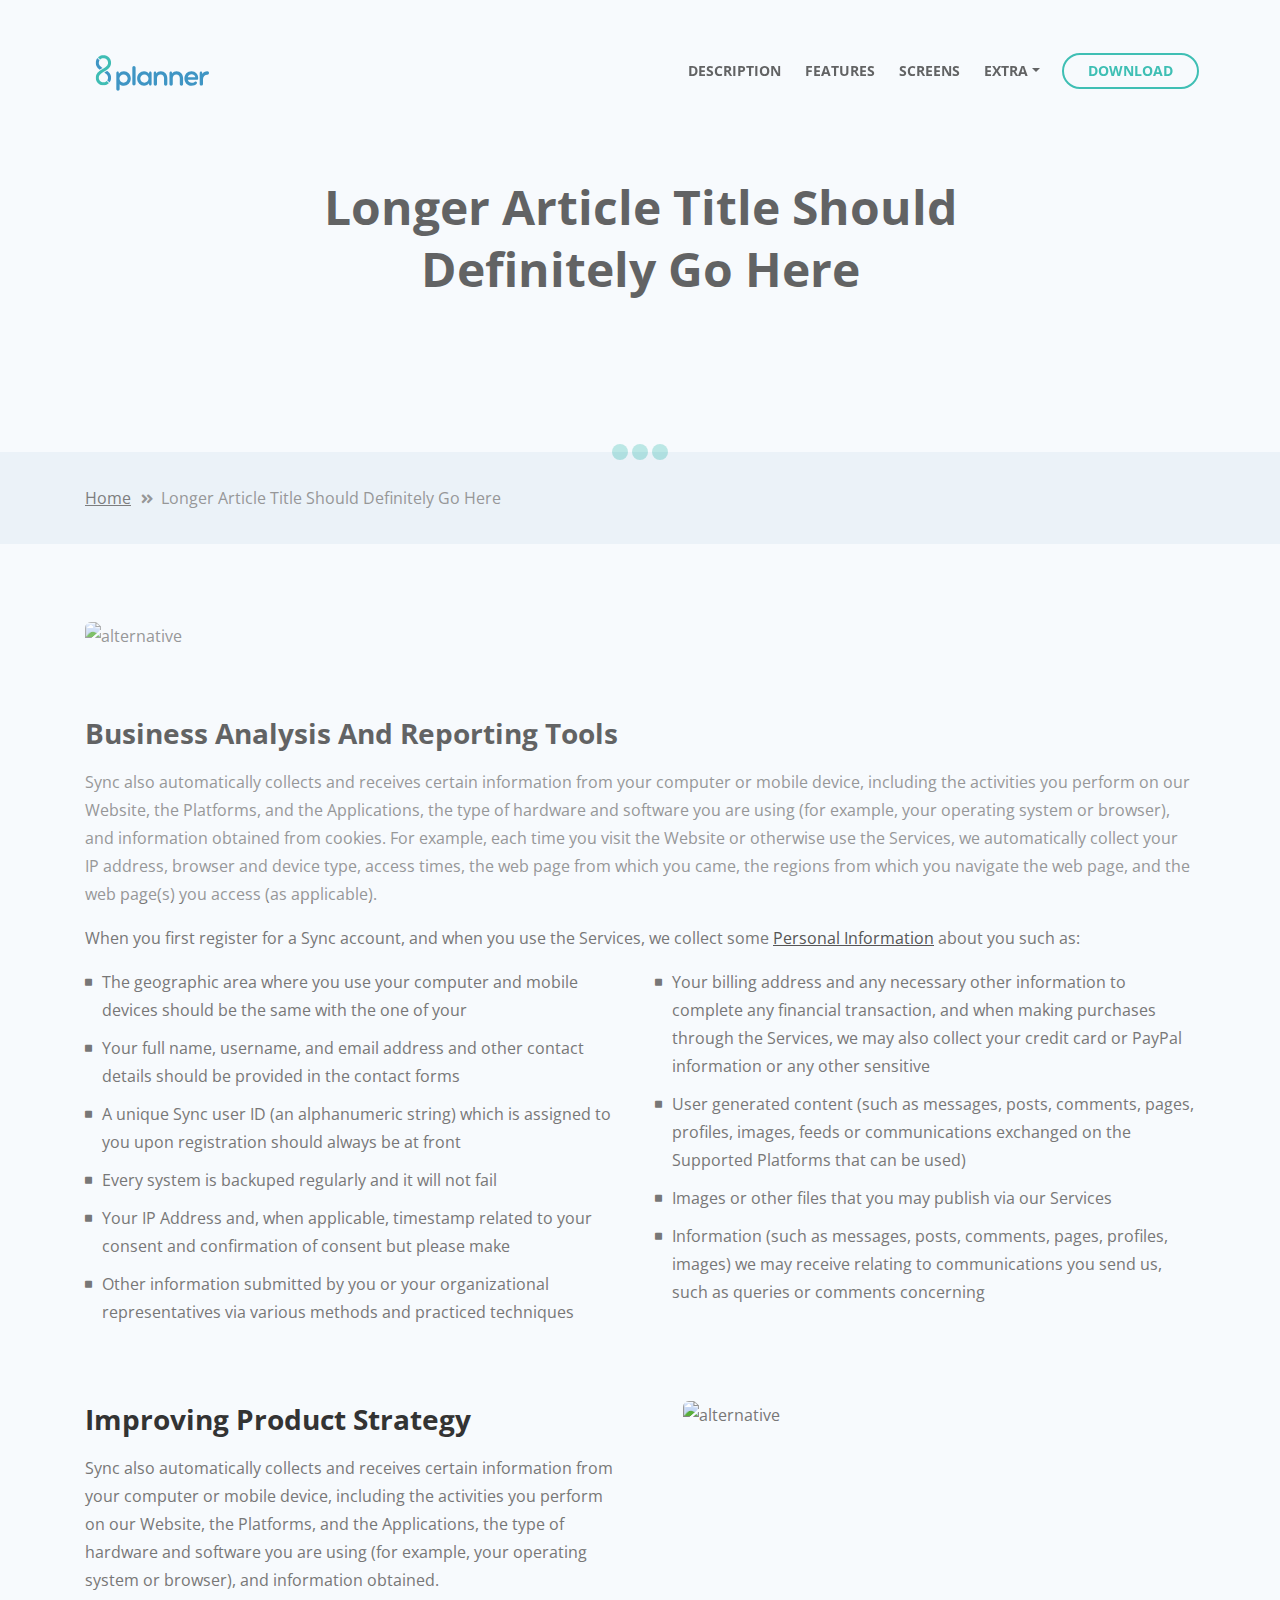
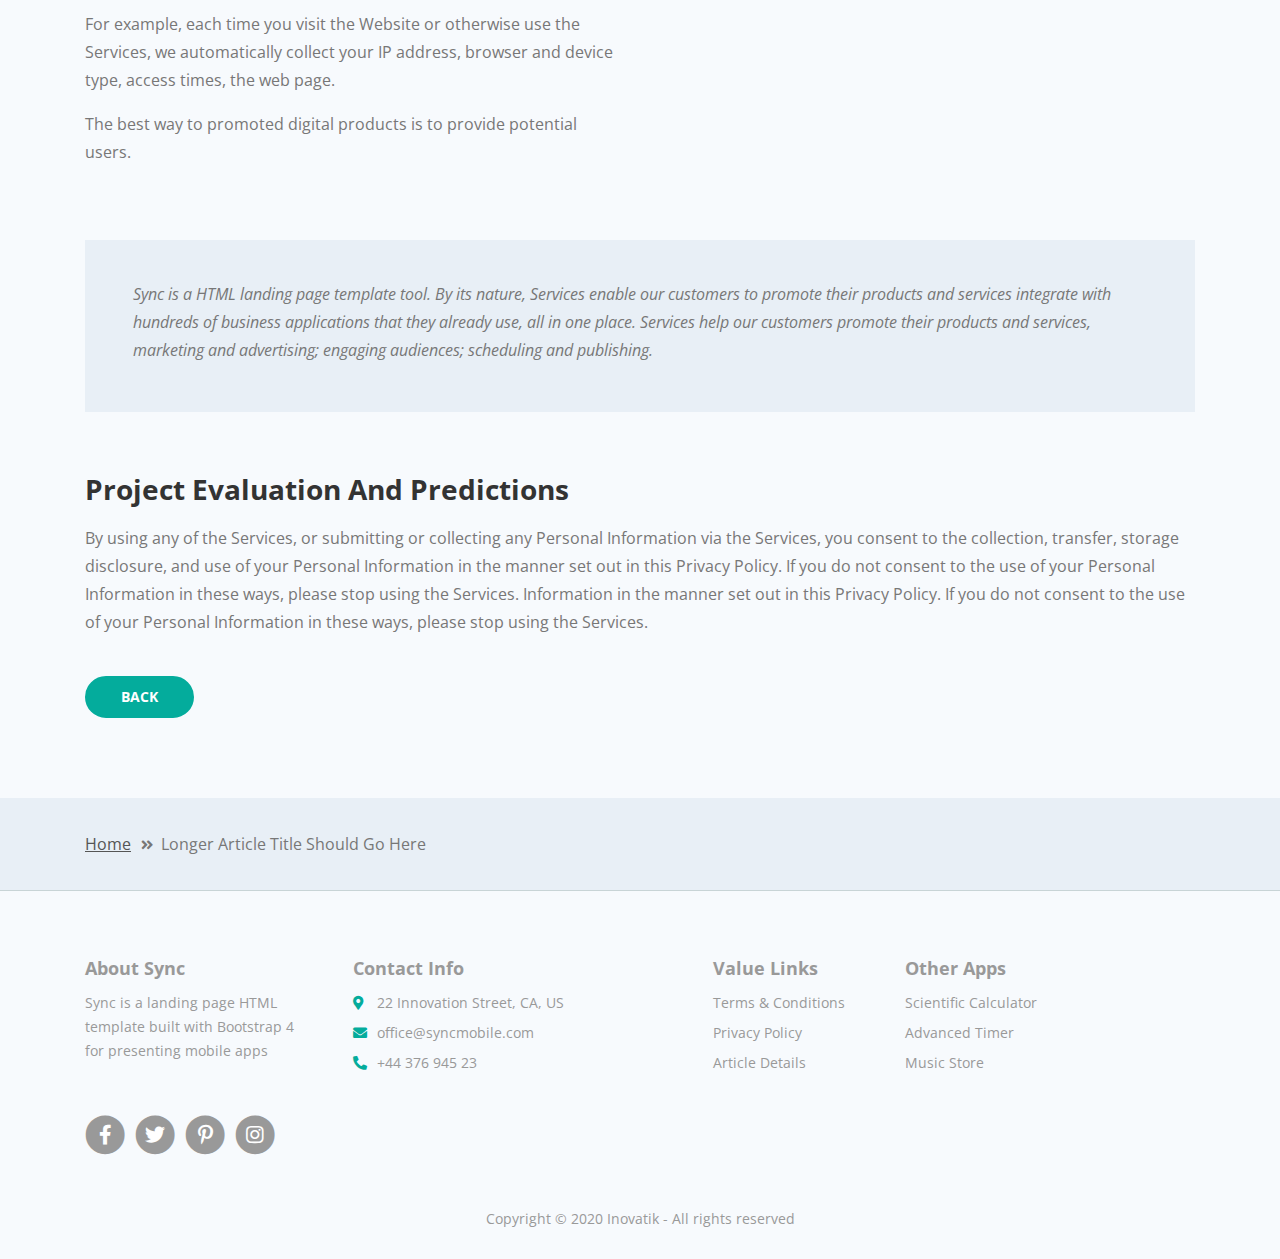
==== commit fb32c337: "Merge pull request #63 from phisoft/issue#60" ====
--- a/article-details.html
+++ b/article-details.html
@@ -10,12 +10,12 @@
     <meta name="author" content="8planner">
 
     <!-- OG Meta Tags to improve the way the post looks when you share the page on LinkedIn, Facebook, Google+ -->
-	<meta property="og:site_name" content="" /> <!-- website name -->
-	<meta property="og:site" content="" /> <!-- website link -->
-	<meta property="og:title" content=""/> <!-- title shown in the actual shared post -->
-	<meta property="og:description" content="" /> <!-- description shown in the actual shared post -->
-	<meta property="og:image" content="" /> <!-- image link, make sure it's jpg -->
-	<meta property="og:url" content="" /> <!-- where do you want your post to link to -->
+    <meta property="og:site_name" content="8planner" /> <!-- website name -->
+    <meta property="og:site" content="https://www.8planner.com/" /> <!-- website link -->
+    <meta property="og:title" content="8Planner - Service and schedule planner" /> <!-- title shown in the actual shared post -->
+    <meta property="og:description" content="Start to plan, schedule, and manage your daily service operation with 8planner." /> <!-- description shown in the actual shared post -->
+    <meta property="og:image" content="/images/logo.svg" /> <!-- image link, make sure it's jpg -->
+    <meta property="og:url" content="https://www.8planner.com/" /> <!-- where do you want your post to link to -->
 	<meta property="og:type" content="article" />
 
     <!-- Webpage Title -->
